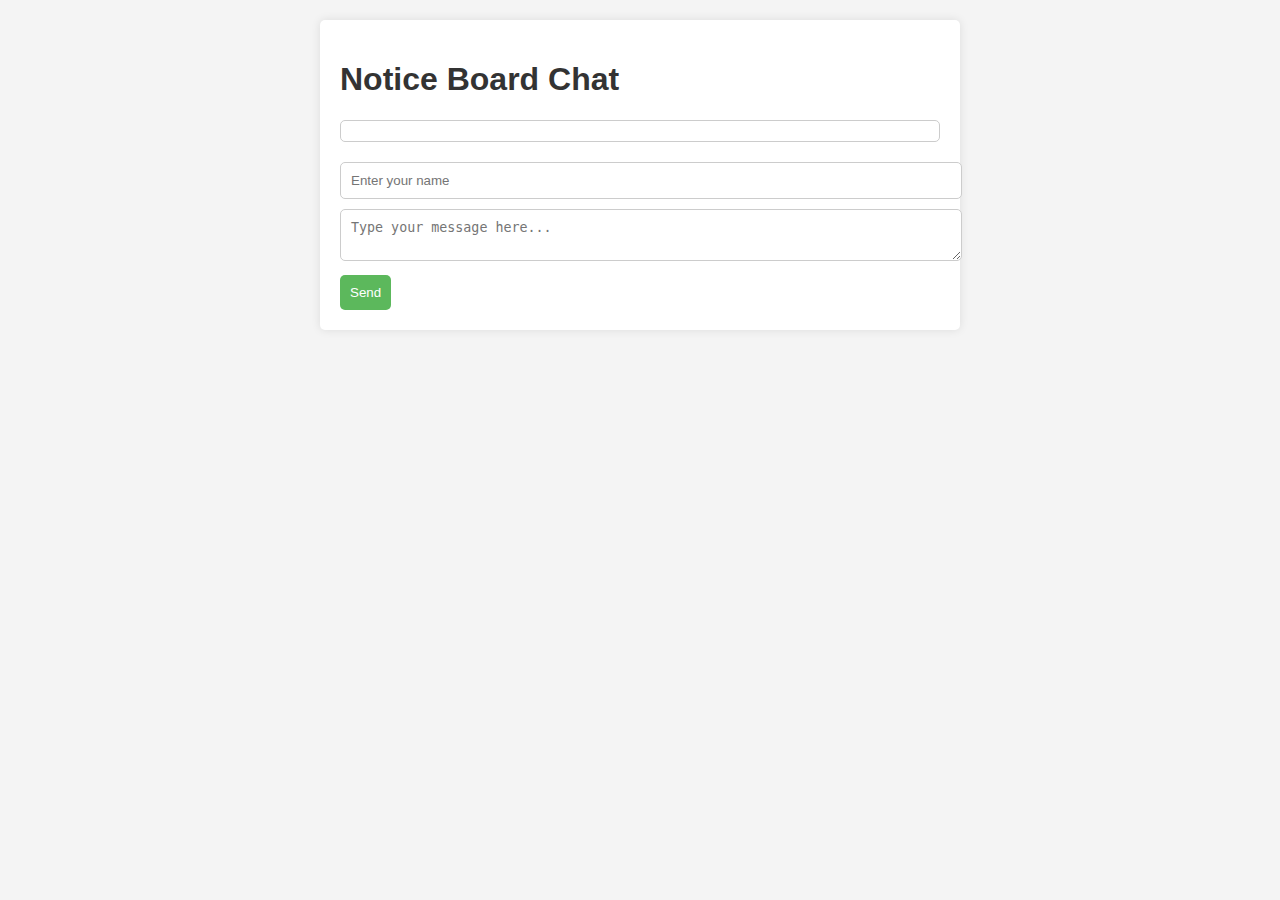
==== index.html @ 57c41f73 "Update index.html" ====
<!DOCTYPE html>
<html lang="en">
<head>
    <meta charset="UTF-8">
    <meta name="viewport" content="width=device-width, initial-scale=1.0">
    <title>Persistent Notice Board Chat</title>
    <style>
        body {
            font-family: Arial, sans-serif;
            background-color: #f4f4f4;
            color: #333;
            padding: 20px;
            margin: 0;
        }
        .container {
            max-width: 600px;
            margin: auto;
            background: white;
            padding: 20px;
            border-radius: 5px;
            box-shadow: 0 0 10px rgba(0, 0, 0, 0.1);
        }
        #messages {
            margin-bottom: 20px;
            max-height: 400px;
            overflow-y: auto;
            border: 1px solid #ccc;
            padding: 10px;
            border-radius: 5px;
            background: #fff;
        }
        .message {
            margin-bottom: 10px;
            padding: 5px;
            background: #e9e9e9;
            border-radius: 3px;
            position: relative;
        }
        .delete {
            position: absolute;
            right: 5px;
            top: 5px;
            cursor: pointer;
            color: red;
            background: none;
            border: none;
            font-weight: bold;
        }
        input, textarea {
            width: 100%;
            margin-bottom: 10px;
            padding: 10px;
            border: 1px solid #ccc;
            border-radius: 5px;
        }
        button {
            padding: 10px;
            background-color: #5cb85c;
            color: white;
            border: none;
            border-radius: 5px;
            cursor: pointer;
        }
        button:hover {
            background-color: #4cae4c;
        }
    </style>
</head>
<body>
    <div class="container">
        <h1>Notice Board Chat</h1>
        <div id="messages"></div>
        <input type="text" id="username" placeholder="Enter your name" required>
        <textarea id="message" placeholder="Type your message here..." required></textarea>
        <button id="send">Send</button>
    </div>
    <script>
        document.addEventListener('DOMContentLoaded', () => {
            const messagesDiv = document.getElementById('messages');
            const sendButton = document.getElementById('send');
            const messageInput = document.getElementById('message');
            const usernameInput = document.getElementById('username');

            // Load messages from local storage
            function loadMessages() {
                const messages = JSON.parse(localStorage.getItem('messages')) || [];
                messagesDiv.innerHTML = '';
                messages.forEach((message, index) => {
                    const messageElement = document.createElement('div');
                    messageElement.className = 'message';
                    messageElement.innerHTML = `
                        <strong>${message.username}</strong>: ${message.text}
                        <button class="delete" data-index="${index}">Delete</button>
                    `;
                    messagesDiv.appendChild(messageElement);
                });
            }

            // Send message
            sendButton.addEventListener('click', () => {
                const username = usernameInput.value;
                const messageText = messageInput.value;

                if (username && messageText) {
                    const messages = JSON.parse(localStorage.getItem('messages')) || [];
                    messages.push({ username, text: messageText });
                    localStorage.setItem('messages', JSON.stringify(messages));
                    messageInput.value = '';
                    loadMessages();
                }
            });

            // Delete message
            messagesDiv.addEventListener('click', (event) => {
                if (event.target.classList.contains('delete')) {
                    const messageIndex = event.target.getAttribute('data-index');
                    const messages = JSON.parse(localStorage.getItem('messages')) || [];
                    const messageToDelete = messages[messageIndex];

                    // Check if the logged-in user is the message sender
                    if (messageToDelete.username === usernameInput.value) {
                        messages.splice(messageIndex, 1);
                        localStorage.setItem('messages', JSON.stringify(messages));
                        loadMessages();
                    } else {
                        alert('You can only delete your own messages.');
                    }
                }
            });

            loadMessages(); // Initial load of messages
        });
    </script>
</body>
</html>
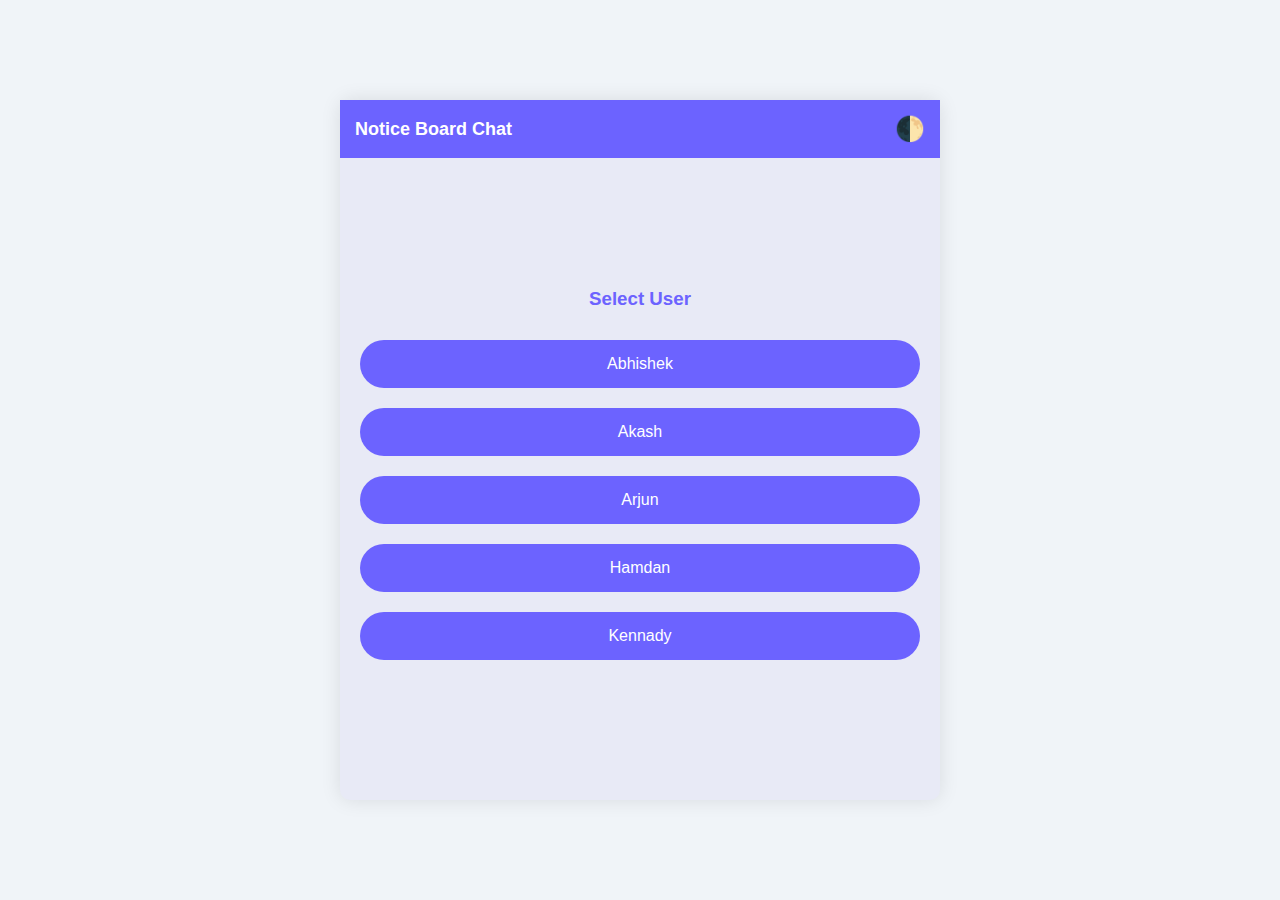
==== commit 91bafa99: "Update index.html" ====
--- a/index.html
+++ b/index.html
@@ -5,131 +5,391 @@
     <meta name="viewport" content="width=device-width, initial-scale=1.0">
     <title>Persistent Notice Board Chat</title>
     <style>
+        :root {
+            --primary-color: #6C63FF;
+            --secondary-color: #4CAF50;
+            --background-light: #F0F4F8;
+            --text-light: #333333;
+            --chat-light: #E8EAF6;
+            --message-light: #BBDEFB;
+            --sent-message-light: #C8E6C9;
+            
+            --background-dark: #1A1A2E;
+            --text-dark: #E0E0E0;
+            --chat-dark: #16213E;
+            --message-dark: #0F3460;
+            --sent-message-dark: #1A5D1A;
+        }
+
+        .dark-mode {
+            --background-color: var(--background-dark);
+            --text-color: var(--text-dark);
+            --chat-background: var(--chat-dark);
+            --message-background: var(--message-dark);
+            --sent-message-background: var(--sent-message-dark);
+        }
+
+        .light-mode {
+            --background-color: var(--background-light);
+            --text-color: var(--text-light);
+            --chat-background: var(--chat-light);
+            --message-background: var(--message-light);
+            --sent-message-background: var(--sent-message-light);
+        }
+
+        * {
+            box-sizing: border-box;
+            margin: 0;
+            padding: 0;
+        }
+
         body {
-            font-family: Arial, sans-serif;
-            background-color: #f4f4f4;
-            color: #333;
+            font-family: 'Roboto', sans-serif;
+            background-color: var(--background-color);
+            color: var(--text-color);
+            height: 100vh;
+            display: flex;
+            justify-content: center;
+            align-items: center;
+            transition: background-color 0.3s ease;
+        }
+
+        .container {
+            width: 100%;
+            max-width: 600px;
+            height: 100vh;
+            background-color: var(--chat-background);
+            box-shadow: 0 0 20px rgba(0,0,0,0.1);
+            display: flex;
+            flex-direction: column;
+            transition: background-color 0.3s ease;
+        }
+
+        .header {
+            background-color: var(--primary-color);
+            padding: 15px;
+            text-align: center;
+            font-size: 18px;
+            font-weight: bold;
+            color: #fff;
+            display: flex;
+            justify-content: space-between;
+            align-items: center;
+        }
+
+        .theme-toggle {
+            background: none;
+            border: none;
+            color: #fff;
+            font-size: 24px;
+            cursor: pointer;
+        }
+
+        #user-selection {
             padding: 20px;
-            margin: 0;
-        }
-        .container {
-            max-width: 600px;
-            margin: auto;
-            background: white;
-            padding: 20px;
+            flex-grow: 1;
+            display: flex;
+            flex-direction: column;
+            justify-content: center;
+        }
+
+        #user-selection h3 {
+            color: var(--primary-color);
+            margin-bottom: 20px;
+            text-align: center;
+        }
+
+        #user-selection button {
+            background-color: var(--primary-color);
+            color: white;
+            border: none;
+            padding: 15px;
+            margin: 10px 0;
+            border-radius: 25px;
+            font-size: 16px;
+            cursor: pointer;
+            transition: background-color 0.3s ease;
+        }
+
+        #user-selection button:hover {
+            background-color: var(--secondary-color);
+        }
+
+        .password-popup {
+            background-color: rgba(0, 0, 0, 0.8);
+            position: fixed;
+            top: 0;
+            left: 0;
+            right: 0;
+            bottom: 0;
+            display: none;
+            justify-content: center;
+            align-items: center;
+        }
+
+        .password-popup-content {
+            background-color: var(--chat-background);
+            padding: 30px;
+            border-radius: 10px;
+            width: 90%;
+            max-width: 300px;
+        }
+
+        .password-popup h3 {
+            color: var(--primary-color);
+            margin-bottom: 20px;
+            text-align: center;
+        }
+
+        .password-popup input {
+            width: 100%;
+            padding: 10px;
+            margin: 10px 0;
+            border: 1px solid var(--primary-color);
             border-radius: 5px;
-            box-shadow: 0 0 10px rgba(0, 0, 0, 0.1);
-        }
-        #messages {
-            margin-bottom: 20px;
-            max-height: 400px;
+            font-size: 16px;
+            background-color: var(--chat-background);
+            color: var(--text-color);
+        }
+
+        .password-popup button {
+            width: 100%;
+            padding: 10px;
+            background-color: var(--primary-color);
+            color: white;
+            border: none;
+            border-radius: 5px;
+            font-size: 16px;
+            cursor: pointer;
+            transition: background-color 0.3s ease;
+        }
+
+        .password-popup button:hover {
+            background-color: var(--secondary-color);
+        }
+
+        #chat-area {
+            display: none;
+            flex-direction: column;
+            height: 100%;
+        }
+
+        .chat-window {
+            flex-grow: 1;
             overflow-y: auto;
-            border: 1px solid #ccc;
-            padding: 10px;
-            border-radius: 5px;
-            background: #fff;
-        }
+            padding: 15px;
+        }
+
         .message {
+            background-color: var(--message-background);
+            color: var(--text-color);
+            border-radius: 10px;
+            padding: 10px;
             margin-bottom: 10px;
-            padding: 5px;
-            background: #e9e9e9;
-            border-radius: 3px;
+            max-width: 80%;
+            align-self: flex-start;
+            box-shadow: 0 1px 1px rgba(0,0,0,0.1);
             position: relative;
         }
-        .delete {
+
+        .message.sent {
+            background-color: var(--sent-message-background);
+            align-self: flex-end;
+        }
+
+        .message .sender {
+            font-weight: bold;
+            margin-bottom: 5px;
+            color: var(--primary-color);
+        }
+
+        .delete-btn {
             position: absolute;
+            top: 5px;
             right: 5px;
-            top: 5px;
-            cursor: pointer;
-            color: red;
-            background: none;
-            border: none;
-            font-weight: bold;
-        }
-        input, textarea {
-            width: 100%;
-            margin-bottom: 10px;
-            padding: 10px;
-            border: 1px solid #ccc;
-            border-radius: 5px;
-        }
-        button {
-            padding: 10px;
-            background-color: #5cb85c;
+            background-color: transparent;
+            border: none;
+            color: var(--text-color);
+            cursor: pointer;
+            font-size: 12px;
+            opacity: 0.7;
+        }
+
+        .delete-btn:hover {
+            opacity: 1;
+        }
+
+        .input-area {
+            display: flex;
+            padding: 10px;
+            background-color: var(--chat-background);
+        }
+
+        #message-input {
+            flex-grow: 1;
+            padding: 10px;
+            border: 1px solid var(--primary-color);
+            border-radius: 20px;
+            margin-right: 10px;
+            font-size: 16px;
+            background-color: var(--chat-background);
+            color: var(--text-color);
+        }
+
+        #send-button {
+            background-color: var(--primary-color);
             color: white;
             border: none;
-            border-radius: 5px;
-            cursor: pointer;
-        }
-        button:hover {
-            background-color: #4cae4c;
+            padding: 10px 20px;
+            border-radius: 50%;
+            cursor: pointer;
+            transition: background-color 0.3s ease;
+        }
+
+        #send-button:hover {
+            background-color: var(--secondary-color);
+        }
+
+        @media (max-width: 768px) {
+            .container {
+                height: 100vh;
+                max-height: none;
+                border-radius: 0;
+            }
+            
+            .message {
+                max-width: 90%;
+            }
+        }
+
+        @media (min-width: 769px) {
+            .container {
+                height: 80vh;
+                max-height: 700px;
+                border-radius: 10px;
+            }
         }
     </style>
 </head>
-<body>
+<body class="light-mode">
     <div class="container">
-        <h1>Notice Board Chat</h1>
-        <div id="messages"></div>
-        <input type="text" id="username" placeholder="Enter your name" required>
-        <textarea id="message" placeholder="Type your message here..." required></textarea>
-        <button id="send">Send</button>
+        <div class="header">
+            <span>Notice Board Chat</span>
+            <button class="theme-toggle" onclick="toggleTheme()">🌓</button>
+        </div>
+        <div id="user-selection">
+            <h3>Select User</h3>
+            <button onclick="selectUser('Abhishek')">Abhishek</button>
+            <button onclick="selectUser('Akash')">Akash</button>
+            <button onclick="selectUser('Arjun')">Arjun</button>
+            <button onclick="selectUser('Hamdan')">Hamdan</button>
+            <button onclick="selectUser('Kennady')">Kennady</button>
+        </div>
+
+        <div class="password-popup" id="password-popup">
+            <div class="password-popup-content">
+                <h3>Enter Password</h3>
+                <input type="password" id="password-input" placeholder="Enter your password">
+                <button onclick="checkPassword()">Submit</button>
+            </div>
+        </div>
+
+        <div id="chat-area">
+            <div class="chat-window" id="chat-window"></div>
+            <div class="input-area">
+                <input type="text" id="message-input" placeholder="Type a message...">
+                <button id="send-button">➤</button>
+            </div>
+        </div>
     </div>
+
     <script>
-        document.addEventListener('DOMContentLoaded', () => {
-            const messagesDiv = document.getElementById('messages');
-            const sendButton = document.getElementById('send');
-            const messageInput = document.getElementById('message');
-            const usernameInput = document.getElementById('username');
-
-            // Load messages from local storage
-            function loadMessages() {
-                const messages = JSON.parse(localStorage.getItem('messages')) || [];
-                messagesDiv.innerHTML = '';
-                messages.forEach((message, index) => {
-                    const messageElement = document.createElement('div');
-                    messageElement.className = 'message';
-                    messageElement.innerHTML = `
-                        <strong>${message.username}</strong>: ${message.text}
-                        <button class="delete" data-index="${index}">Delete</button>
-                    `;
-                    messagesDiv.appendChild(messageElement);
-                });
-            }
-
-            // Send message
-            sendButton.addEventListener('click', () => {
-                const username = usernameInput.value;
-                const messageText = messageInput.value;
-
-                if (username && messageText) {
-                    const messages = JSON.parse(localStorage.getItem('messages')) || [];
-                    messages.push({ username, text: messageText });
-                    localStorage.setItem('messages', JSON.stringify(messages));
-                    messageInput.value = '';
-                    loadMessages();
-                }
-            });
-
-            // Delete message
-            messagesDiv.addEventListener('click', (event) => {
-                if (event.target.classList.contains('delete')) {
-                    const messageIndex = event.target.getAttribute('data-index');
-                    const messages = JSON.parse(localStorage.getItem('messages')) || [];
-                    const messageToDelete = messages[messageIndex];
-
-                    // Check if the logged-in user is the message sender
-                    if (messageToDelete.username === usernameInput.value) {
-                        messages.splice(messageIndex, 1);
-                        localStorage.setItem('messages', JSON.stringify(messages));
-                        loadMessages();
-                    } else {
-                        alert('You can only delete your own messages.');
-                    }
-                }
-            });
-
-            loadMessages(); // Initial load of messages
+        let userName = '';
+        const passwords = {
+            'Abhishek': 'rit',
+            'Akash': 'skyjerk',
+            'Arjun': 'leorenjeev',
+            'Hamdan': 'hemboihilltop',
+            'Kennady': 'gedi'
+        };
+
+        function selectUser(user) {
+            userName = user;
+            document.getElementById('user-selection').style.display = 'none';
+            document.getElementById('password-popup').style.display = 'flex';
+        }
+
+        function checkPassword() {
+            const inputPassword = document.getElementById('password-input').value.toLowerCase().trim();
+            if (inputPassword === passwords[userName].toLowerCase()) {
+                document.getElementById('password-popup').style.display = 'none';
+                document.getElementById('chat-area').style.display = 'flex';
+                document.querySelector('.header span').textContent = `Notice Board Chat - ${userName}`;
+                loadMessages();
+            } else {
+                alert('Incorrect password! Please try again.');
+            }
+        }
+
+        document.getElementById('send-button').addEventListener('click', sendMessage);
+        document.getElementById('message-input').addEventListener('keypress', function (e) {
+            if (e.key === 'Enter') {
+                sendMessage();
+            }
         });
+
+        function sendMessage() {
+            const input = document.getElementById('message-input');
+            const message = input.value.trim();
+            if (message) {
+                const newMessage = {
+                    sender: userName,
+                    text: message,
+                    timestamp: new Date().getTime()
+                };
+                appendMessage(newMessage, true);
+                saveMessage(newMessage);
+                input.value = '';
+            }
+        }
+
+        function appendMessage(message, sent = false) {
+            const chatWindow = document.getElementById('chat-window');
+            const messageElement = document.createElement('div');
+            messageElement.className = `message ${sent ? 'sent' : ''}`;
+            messageElement.innerHTML = `
+                <div class="sender">${message.sender}</div>
+                <div>${message.text}</div>
+                ${message.sender === userName ? `<button class="delete-btn" onclick="deleteMessage(${message.timestamp})">🗑️</button>` : ''}
+            `;
+            chatWindow.appendChild(messageElement);
+            chatWindow.scrollTop = chatWindow.scrollHeight;
+        }
+
+        function saveMessage(message) {
+            let messages = JSON.parse(localStorage.getItem('messages')) || [];
+            messages.push(message);
+            localStorage.setItem('messages', JSON.stringify(messages));
+        }
+
+        function loadMessages() {
+            const messages = JSON.parse(localStorage.getItem('messages')) || [];
+            const chatWindow = document.getElementById('chat-window');
+            chatWindow.innerHTML = '';
+            messages.forEach(message => appendMessage(message, message.sender === userName));
+        }
+
+        function deleteMessage(timestamp) {
+            let messages = JSON.parse(localStorage.getItem('messages')) || [];
+            messages = messages.filter(msg => msg.timestamp !== timestamp);
+            localStorage.setItem('messages', JSON.stringify(messages));
+            loadMessages();
+        }
+
+        function toggleTheme() {
+            document.body.classList.toggle('dark-mode');
+            document.body.classList.toggle('light-mode');
+        }
     </script>
 </body>
 </html>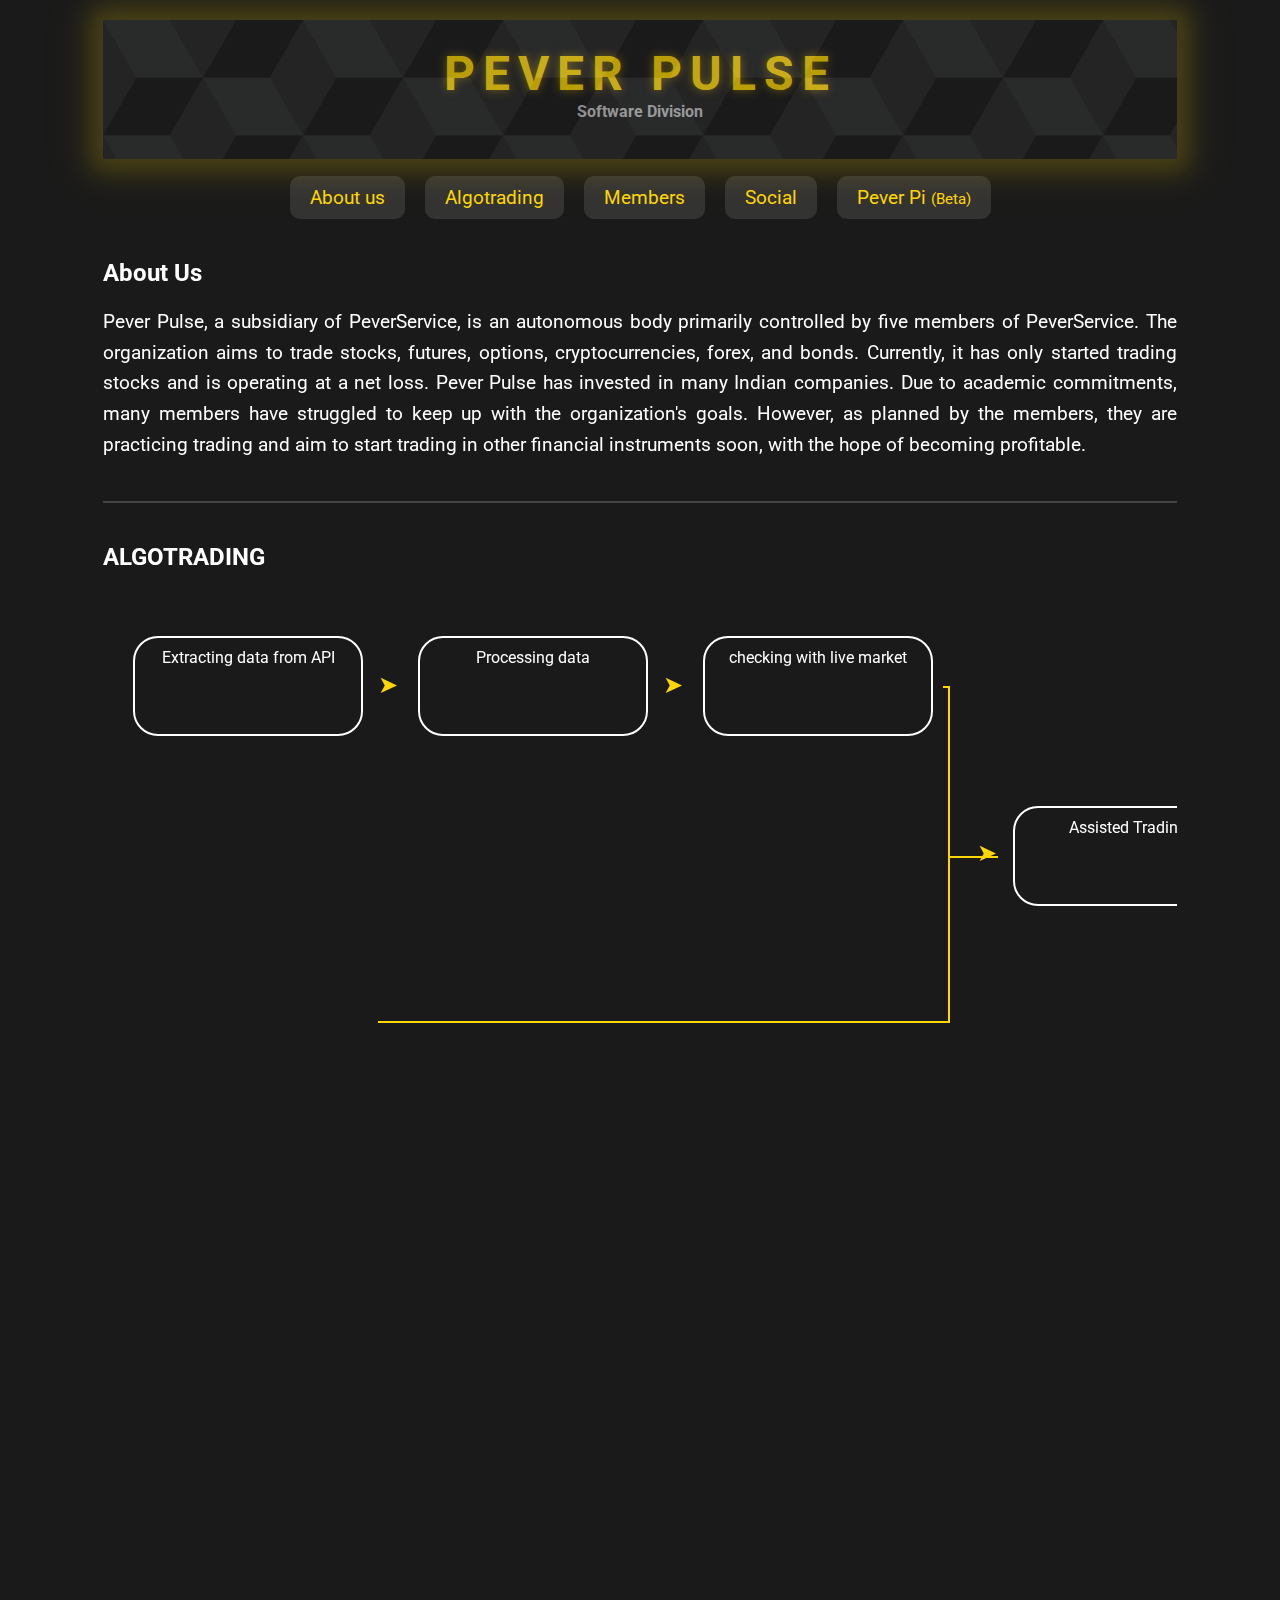
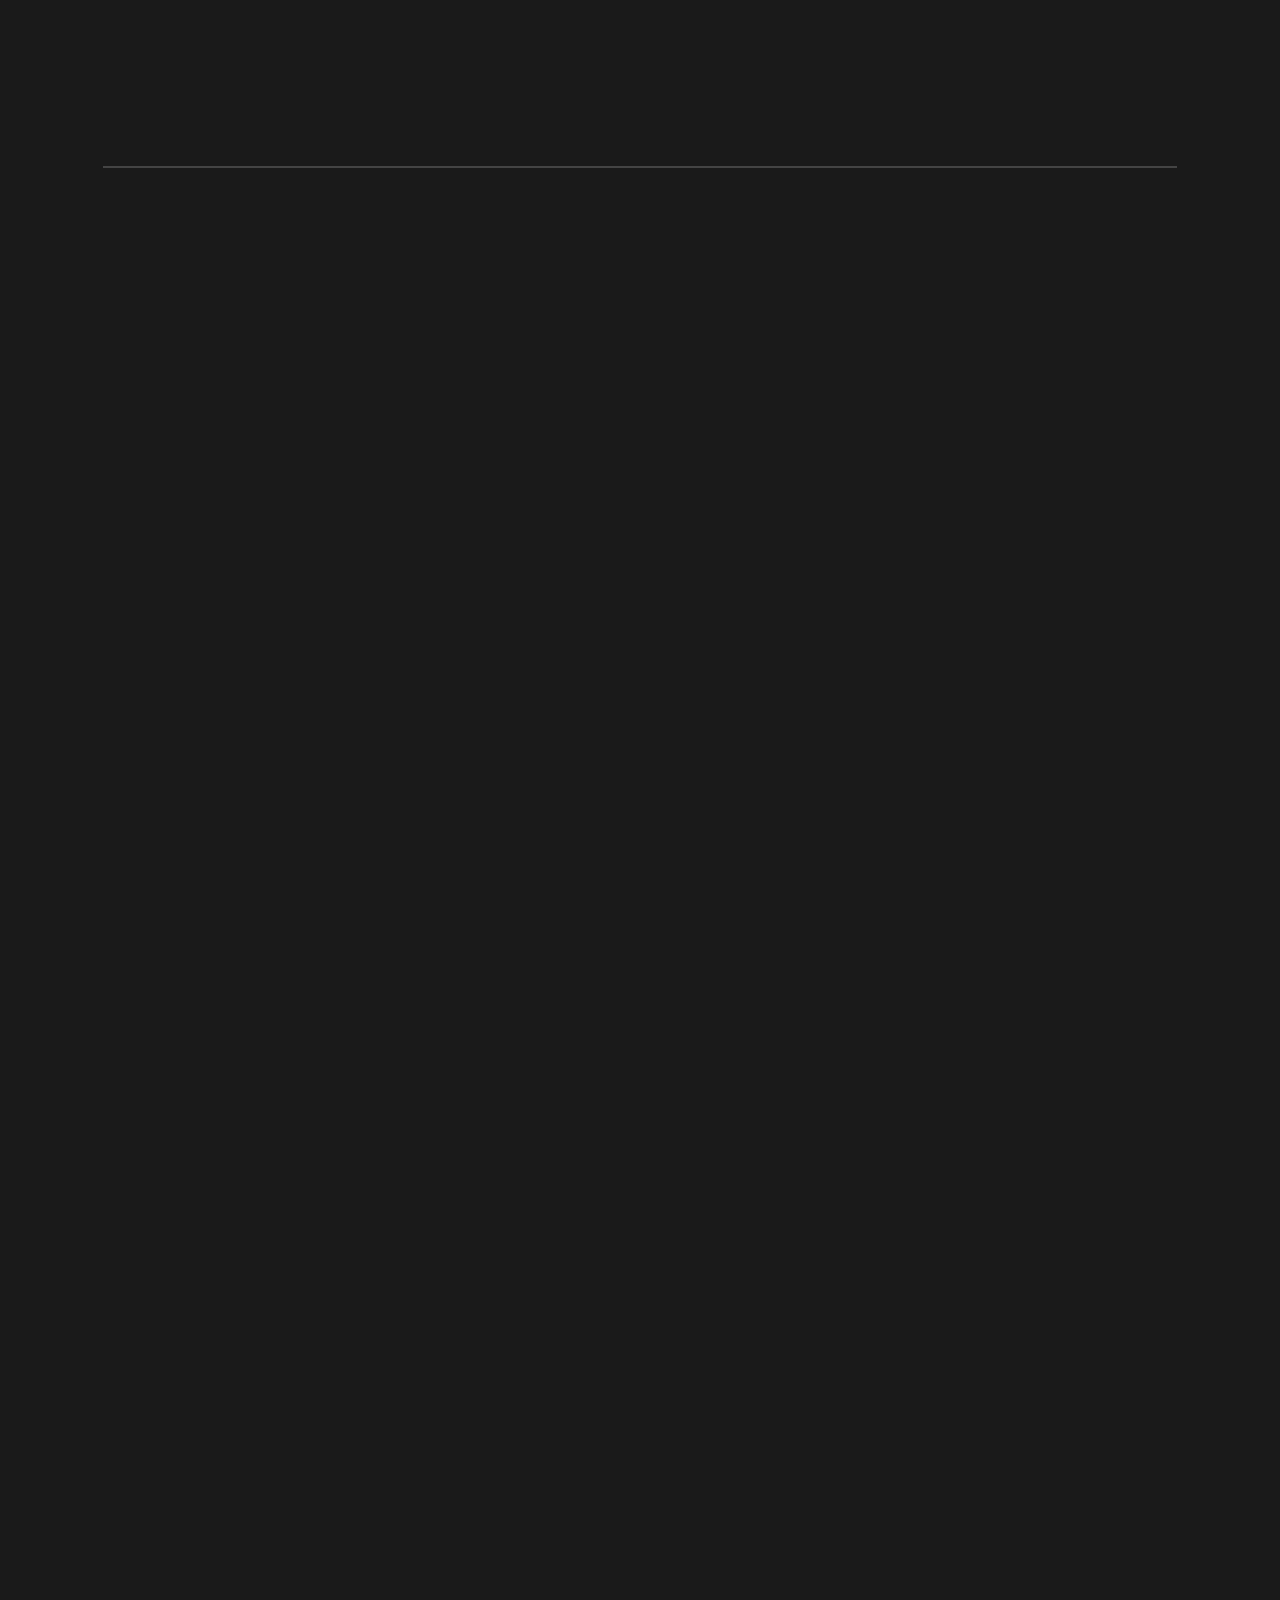
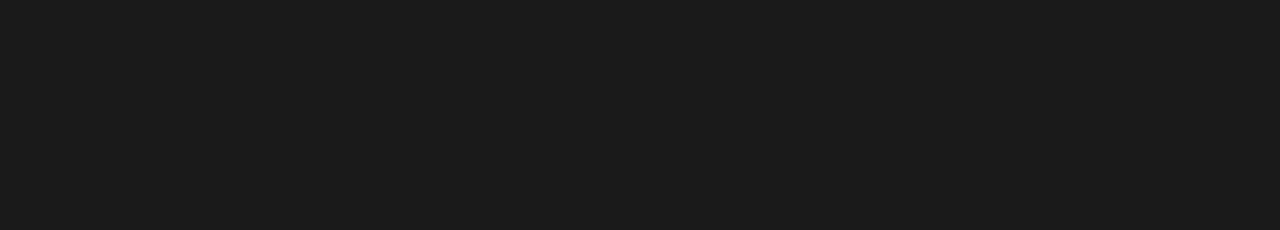
==== commit d1b25a5f: "Update index.html" ====
--- a/index.html
+++ b/index.html
@@ -1,395 +1,434 @@
-<!DOCTYPE html>
-<html lang="en">
-<head>
-    <meta charset="UTF-8">
-    <meta name="viewport" content="width=device-width, initial-scale=1.0">
-    <title>Persistent Notice Board Chat</title>
-    <style>
-        :root {
-            --primary-color: #6C63FF;
-            --secondary-color: #4CAF50;
-            --background-light: #F0F4F8;
-            --text-light: #333333;
-            --chat-light: #E8EAF6;
-            --message-light: #BBDEFB;
-            --sent-message-light: #C8E6C9;
-            
-            --background-dark: #1A1A2E;
-            --text-dark: #E0E0E0;
-            --chat-dark: #16213E;
-            --message-dark: #0F3460;
-            --sent-message-dark: #1A5D1A;
-        }
-
-        .dark-mode {
-            --background-color: var(--background-dark);
-            --text-color: var(--text-dark);
-            --chat-background: var(--chat-dark);
-            --message-background: var(--message-dark);
-            --sent-message-background: var(--sent-message-dark);
-        }
-
-        .light-mode {
-            --background-color: var(--background-light);
-            --text-color: var(--text-light);
-            --chat-background: var(--chat-light);
-            --message-background: var(--message-light);
-            --sent-message-background: var(--sent-message-light);
-        }
-
-        * {
-            box-sizing: border-box;
-            margin: 0;
-            padding: 0;
-        }
-
-        body {
-            font-family: 'Roboto', sans-serif;
-            background-color: var(--background-color);
-            color: var(--text-color);
-            height: 100vh;
-            display: flex;
-            justify-content: center;
-            align-items: center;
-            transition: background-color 0.3s ease;
-        }
-
-        .container {
-            width: 100%;
-            max-width: 600px;
-            height: 100vh;
-            background-color: var(--chat-background);
-            box-shadow: 0 0 20px rgba(0,0,0,0.1);
-            display: flex;
-            flex-direction: column;
-            transition: background-color 0.3s ease;
-        }
-
-        .header {
-            background-color: var(--primary-color);
-            padding: 15px;
-            text-align: center;
-            font-size: 18px;
-            font-weight: bold;
-            color: #fff;
-            display: flex;
-            justify-content: space-between;
-            align-items: center;
-        }
-
-        .theme-toggle {
-            background: none;
-            border: none;
-            color: #fff;
-            font-size: 24px;
-            cursor: pointer;
-        }
-
-        #user-selection {
-            padding: 20px;
-            flex-grow: 1;
-            display: flex;
-            flex-direction: column;
-            justify-content: center;
-        }
-
-        #user-selection h3 {
-            color: var(--primary-color);
-            margin-bottom: 20px;
-            text-align: center;
-        }
-
-        #user-selection button {
-            background-color: var(--primary-color);
-            color: white;
-            border: none;
-            padding: 15px;
-            margin: 10px 0;
-            border-radius: 25px;
-            font-size: 16px;
-            cursor: pointer;
-            transition: background-color 0.3s ease;
-        }
-
-        #user-selection button:hover {
-            background-color: var(--secondary-color);
-        }
-
-        .password-popup {
-            background-color: rgba(0, 0, 0, 0.8);
-            position: fixed;
-            top: 0;
-            left: 0;
-            right: 0;
-            bottom: 0;
-            display: none;
-            justify-content: center;
-            align-items: center;
-        }
-
-        .password-popup-content {
-            background-color: var(--chat-background);
-            padding: 30px;
-            border-radius: 10px;
-            width: 90%;
-            max-width: 300px;
-        }
-
-        .password-popup h3 {
-            color: var(--primary-color);
-            margin-bottom: 20px;
-            text-align: center;
-        }
-
-        .password-popup input {
-            width: 100%;
-            padding: 10px;
-            margin: 10px 0;
-            border: 1px solid var(--primary-color);
-            border-radius: 5px;
-            font-size: 16px;
-            background-color: var(--chat-background);
-            color: var(--text-color);
-        }
-
-        .password-popup button {
-            width: 100%;
-            padding: 10px;
-            background-color: var(--primary-color);
-            color: white;
-            border: none;
-            border-radius: 5px;
-            font-size: 16px;
-            cursor: pointer;
-            transition: background-color 0.3s ease;
-        }
-
-        .password-popup button:hover {
-            background-color: var(--secondary-color);
-        }
-
-        #chat-area {
-            display: none;
-            flex-direction: column;
-            height: 100%;
-        }
-
-        .chat-window {
-            flex-grow: 1;
-            overflow-y: auto;
-            padding: 15px;
-        }
-
-        .message {
-            background-color: var(--message-background);
-            color: var(--text-color);
-            border-radius: 10px;
-            padding: 10px;
-            margin-bottom: 10px;
-            max-width: 80%;
-            align-self: flex-start;
-            box-shadow: 0 1px 1px rgba(0,0,0,0.1);
-            position: relative;
-        }
-
-        .message.sent {
-            background-color: var(--sent-message-background);
-            align-self: flex-end;
-        }
-
-        .message .sender {
-            font-weight: bold;
-            margin-bottom: 5px;
-            color: var(--primary-color);
-        }
-
-        .delete-btn {
-            position: absolute;
-            top: 5px;
-            right: 5px;
-            background-color: transparent;
-            border: none;
-            color: var(--text-color);
-            cursor: pointer;
-            font-size: 12px;
-            opacity: 0.7;
-        }
-
-        .delete-btn:hover {
-            opacity: 1;
-        }
-
-        .input-area {
-            display: flex;
-            padding: 10px;
-            background-color: var(--chat-background);
-        }
-
-        #message-input {
-            flex-grow: 1;
-            padding: 10px;
-            border: 1px solid var(--primary-color);
-            border-radius: 20px;
-            margin-right: 10px;
-            font-size: 16px;
-            background-color: var(--chat-background);
-            color: var(--text-color);
-        }
-
-        #send-button {
-            background-color: var(--primary-color);
-            color: white;
-            border: none;
-            padding: 10px 20px;
-            border-radius: 50%;
-            cursor: pointer;
-            transition: background-color 0.3s ease;
-        }
-
-        #send-button:hover {
-            background-color: var(--secondary-color);
-        }
-
-        @media (max-width: 768px) {
-            .container {
-                height: 100vh;
-                max-height: none;
-                border-radius: 0;
-            }
-            
-            .message {
-                max-width: 90%;
-            }
-        }
-
-        @media (min-width: 769px) {
-            .container {
-                height: 80vh;
-                max-height: 700px;
-                border-radius: 10px;
-            }
-        }
-    </style>
-</head>
-<body class="light-mode">
-    <div class="container">
-        <div class="header">
-            <span>Notice Board Chat</span>
-            <button class="theme-toggle" onclick="toggleTheme()">🌓</button>
-        </div>
-        <div id="user-selection">
-            <h3>Select User</h3>
-            <button onclick="selectUser('Abhishek')">Abhishek</button>
-            <button onclick="selectUser('Akash')">Akash</button>
-            <button onclick="selectUser('Arjun')">Arjun</button>
-            <button onclick="selectUser('Hamdan')">Hamdan</button>
-            <button onclick="selectUser('Kennady')">Kennady</button>
-        </div>
-
-        <div class="password-popup" id="password-popup">
-            <div class="password-popup-content">
-                <h3>Enter Password</h3>
-                <input type="password" id="password-input" placeholder="Enter your password">
-                <button onclick="checkPassword()">Submit</button>
-            </div>
-        </div>
-
-        <div id="chat-area">
-            <div class="chat-window" id="chat-window"></div>
-            <div class="input-area">
-                <input type="text" id="message-input" placeholder="Type a message...">
-                <button id="send-button">➤</button>
-            </div>
-        </div>
-    </div>
-
-    <script>
-        let userName = '';
-        const passwords = {
-            'Abhishek': 'rit',
-            'Akash': 'skyjerk',
-            'Arjun': 'leorenjeev',
-            'Hamdan': 'hemboihilltop',
-            'Kennady': 'gedi'
-        };
-
-        function selectUser(user) {
-            userName = user;
-            document.getElementById('user-selection').style.display = 'none';
-            document.getElementById('password-popup').style.display = 'flex';
-        }
-
-        function checkPassword() {
-            const inputPassword = document.getElementById('password-input').value.toLowerCase().trim();
-            if (inputPassword === passwords[userName].toLowerCase()) {
-                document.getElementById('password-popup').style.display = 'none';
-                document.getElementById('chat-area').style.display = 'flex';
-                document.querySelector('.header span').textContent = `Notice Board Chat - ${userName}`;
-                loadMessages();
-            } else {
-                alert('Incorrect password! Please try again.');
-            }
-        }
-
-        document.getElementById('send-button').addEventListener('click', sendMessage);
-        document.getElementById('message-input').addEventListener('keypress', function (e) {
-            if (e.key === 'Enter') {
-                sendMessage();
-            }
-        });
-
-        function sendMessage() {
-            const input = document.getElementById('message-input');
-            const message = input.value.trim();
-            if (message) {
-                const newMessage = {
-                    sender: userName,
-                    text: message,
-                    timestamp: new Date().getTime()
-                };
-                appendMessage(newMessage, true);
-                saveMessage(newMessage);
-                input.value = '';
-            }
-        }
-
-        function appendMessage(message, sent = false) {
-            const chatWindow = document.getElementById('chat-window');
-            const messageElement = document.createElement('div');
-            messageElement.className = `message ${sent ? 'sent' : ''}`;
-            messageElement.innerHTML = `
-                <div class="sender">${message.sender}</div>
-                <div>${message.text}</div>
-                ${message.sender === userName ? `<button class="delete-btn" onclick="deleteMessage(${message.timestamp})">🗑️</button>` : ''}
-            `;
-            chatWindow.appendChild(messageElement);
-            chatWindow.scrollTop = chatWindow.scrollHeight;
-        }
-
-        function saveMessage(message) {
-            let messages = JSON.parse(localStorage.getItem('messages')) || [];
-            messages.push(message);
-            localStorage.setItem('messages', JSON.stringify(messages));
-        }
-
-        function loadMessages() {
-            const messages = JSON.parse(localStorage.getItem('messages')) || [];
-            const chatWindow = document.getElementById('chat-window');
-            chatWindow.innerHTML = '';
-            messages.forEach(message => appendMessage(message, message.sender === userName));
-        }
-
-        function deleteMessage(timestamp) {
-            let messages = JSON.parse(localStorage.getItem('messages')) || [];
-            messages = messages.filter(msg => msg.timestamp !== timestamp);
-            localStorage.setItem('messages', JSON.stringify(messages));
-            loadMessages();
-        }
-
-        function toggleTheme() {
-            document.body.classList.toggle('dark-mode');
-            document.body.classList.toggle('light-mode');
-        }
-    </script>
-</body>
-</html>+<!DOCTYPE html>
+
+<html lang="en">
+
+<head>
+    <meta charset="UTF-8">
+    <meta name="viewport" content="width=device-width, initial-scale=1.0">
+    <title>Pever Pulse - Personal Webpage</title>
+    <!-- AOS Library -->
+    <link href="https://cdn.jsdelivr.net/npm/aos@2.3.4/dist/aos.css" rel="stylesheet">
+    <link href="https://fonts.googleapis.com/css2?family=Montserrat:wght@700&display=swap" rel="stylesheet">
+    <link href="https://fonts.googleapis.com/css2?family=Roboto:wght@400;700&display=swap" rel="stylesheet">
+    <style>
+        /* Universal box-sizing */
+        * {
+            box-sizing: border-box;
+        }
+
+        body {
+            background-color: #1a1a1a;
+            color: #ffffff;
+            font-family: 'Roboto', Arial, sans-serif;
+            margin: 0;
+            padding: 0;
+            overflow-x: hidden;
+        }
+
+        .container {
+            width: 87%;
+            margin: auto;
+            padding: 20px;
+        }
+
+        .header {
+            width: 100%;
+            padding: 25px;
+            background: #1a1a1a;
+            text-align: center;
+            position: relative;
+        }
+
+        .header h1 {
+            margin: 0;
+            font-size: 3rem;
+            letter-spacing: 0.5rem;
+            color: #FFD700;
+            text-shadow: 0 0 10px rgba(255, 215, 0, 0.5);
+        }
+
+        .header h2 {
+            margin: 0;
+            font-size: 1rem;
+            color: #bbb;
+        }
+
+        .header:before {
+            content: '';
+            position: absolute;
+            top: 0;
+            left: 0;
+            width: 100%;
+            height: 110%;
+            --s: 200px;
+            --c1: #1d1d1d;
+            --c2: #4e4f51;
+            --c3: #3c3c3c;
+            background: repeating-conic-gradient(
+                    from 30deg,
+                    #0000 0 120deg,
+                    var(--c3) 0 180deg
+                )
+                calc(0.5 * var(--s)) calc(0.5 * var(--s) * 0.577),
+              repeating-conic-gradient(
+                from 30deg,
+                var(--c1) 0 60deg,
+                var(--c2) 0 120deg,
+                var(--c3) 0 180deg
+              );
+            background-size: var(--s) calc(var(--s) * 0.577);
+            box-shadow: 0 0 20px 10px rgba(255, 215, 0, 0.5), 0 0 30px 15px rgba(255, 215, 0, 0.3), 0 0 40px 20px rgba(255, 215, 0, 0.1);
+            opacity: 0.3;
+        }
+
+        .interactive-menu {
+            display: flex;
+            justify-content: center;
+            margin-top: 30px;
+            margin-bottom: 30px;
+        }
+
+        .interactive-menu a {
+            background-color: #333;
+            color: #FFD700;
+            text-decoration: none;
+            padding: 10px 20px;
+            margin: 0 10px;
+            border-radius: 10px;
+            font-size: 1.2em;
+            transition: background-color 0.3s ease, transform 0.3s ease;
+        }
+
+        .interactive-menu a:hover {
+            background-color: #FFD700;
+            color: #333;
+            transform: scale(1.1);
+            box-shadow: 0 4px 8px rgba(255, 215, 0, 0.5);
+        }
+
+        .section {
+            margin: 40px 0;
+        }
+
+        .bio p {
+            font-size: 1.2em;
+            line-height: 1.6;
+            text-align: justify;
+        }
+
+        .contact, .social {
+            display: flex;
+            justify-content: center;
+            flex-wrap: wrap;
+        }
+
+        .contact div, .social div {
+            margin: 10px;
+            text-align: center;
+        }
+
+        footer {
+            text-align: center;
+            padding: 20px 0;
+            border-top: 1px solid #444;
+            margin-top: 40px;
+        }
+
+        .social-icon {
+            width: 24px;
+            height: 24px;
+        }
+
+        a {
+            color: #FFD700;
+            text-decoration: none;
+        }
+
+        h2 {
+            font-weight: bold;
+            color: #FFFFFF;
+        }
+
+        h3 {
+            font-weight: bold;
+            color: #FFD700;
+        }
+
+        .flowchart-container {
+            overflow-x: auto;
+            white-space: nowrap;
+            margin: 20px 0;
+            display: flex;
+            justify-content: center;
+        }
+
+        .flowchart-container::-webkit-scrollbar {
+            width: 6px;
+            height: 6px;
+        }
+
+        .flowchart-container::-webkit-scrollbar-thumb {
+            background-color: #FFD700;
+            border-radius: 10px;
+        }
+
+        .flowchart-container::-webkit-scrollbar-track {
+            background-color: #2a2a2a;
+            border-radius: 10px;
+        }
+
+        .flowchart {
+            display: inline-block;
+            position: relative;
+            height: 500px;
+            width: 1600px;
+        }
+
+        .box {
+            width: 230px;
+            height: 100px;
+            border: 2px solid #ffffff;
+            padding: 10px;
+            text-align: center;
+            line-height: 1.2;
+            overflow-wrap: break-word;
+            border-radius: 25px;
+            transition: transform 0.1s ease, box-shadow 0.3s ease;
+            position: absolute;
+            z-index: 1;
+            opacity: 0;
+        }
+
+        .box:hover {
+            transform: scale(1.1);
+            box-shadow: 0 4px 8px rgba(255, 215, 0, 0.5);
+            border-color: #FFD700;
+            z-index: 10;
+        }
+
+        .box.in-view {
+            opacity: 1;
+            transition: opacity 1s, transform 1s;
+        }
+
+        .arrow {
+            position: absolute;
+            width: 0;
+            height: 0;
+            border-left: 10px solid transparent;
+            border-right: 10px solid transparent;
+            border-top: 20px solid #ffffff;
+        }
+
+        .arrow-right {
+            transform: rotate(0deg);
+        }
+
+        .line {
+            position: absolute;
+            background-color: gold;
+        }
+
+        .line.vertical {
+            width: 2px;
+        }
+
+        .line.horizontal {
+            height: 2px;
+        }
+	/* Additional styles for the members section */
+#members-section {
+    width: 800px;
+    margin: auto;
+    background-color: #1a1a1a;
+    padding: 20px;
+    border-radius: 10px;
+    box-shadow: 0 0 15px rgba(0, 0, 0, 0.5);
+    text-align: center;
+}
+
+#members-section .title {
+    font-size: 3em; /* Change this to your desired font size */
+    color: #ffd700; /* Change this to your desired color */
+    margin-bottom: 20px;
+}
+
+.member {
+    display: flex;
+    flex-direction: column;
+    align-items: center;
+    margin-bottom: 20px;
+}
+
+.member img {
+    border-radius: 50%;
+    width: 150px;
+    height: 150px;
+    object-fit: cover;
+    border: 2px solid #ffd700;
+    margin-bottom: 15px;
+}
+
+.member h2 {
+    margin: 10px 0;
+    color: #ffd700;
+}
+
+.member p {
+    margin: 0 0 15px;
+}
+
+#social-section {
+    text-align: center;
+    margin-top: 40px;
+}
+
+#social-section h2 {
+    font-size: 2em;
+    color: #ffd700;
+}
+
+#social-section p {
+    display: flex;
+    justify-content: center;
+    align-items: center;
+    margin: 20px 0;
+}
+
+#social-section img {
+    margin-right: 10px;
+}
+
+
+    </style>
+</head>
+<body>
+    <div class="container">
+        <header class="header">
+            <h1>PEVER PULSE</h1>
+            <h2>Software Division</h2>
+        </header>
+
+        <div class="interactive-menu">
+            <a href="#about">About us</a>
+            <a href="#algotrading">Algotrading</a>
+            <a href="#members-section">Members</a>
+            <a href="#social-section">Social</a>
+            <a href="https://peverpi.github.io/peverpi/#hi-there-" target="_blank">
+                Pever Pi <span style="font-size: 0.8em;">(Beta)</span>
+            </a>
+        </div>
+
+        <div class="section bio" id="about" data-aos="fade-right">
+            <h2>About Us</h2>
+            <p>Pever Pulse, a subsidiary of PeverService, is an autonomous body primarily controlled by five members of PeverService. The organization aims to trade stocks, futures, options, cryptocurrencies, forex, and bonds. Currently, it has only started trading stocks and is operating at a net loss. Pever Pulse has invested in many Indian companies. Due to academic commitments, many members have struggled to keep up with the organization's goals. However, as planned by the members, they are practicing trading and aim to start trading in other financial instruments soon, with the hope of becoming profitable.</p>
+        </div>
+        <hr style="border: 1px solid #444; margin: 20px 0;">
+
+        <div class="section bio" id="algotrading" data-aos="fade-right">
+            <h2>ALGOTRADING</h2>
+        </div>
+
+        <div class="flowchart-container">
+            <div class="flowchart" data-aos="fade-right">
+                <div style="color: gold; font-size: 24px; position: absolute; top: 60px; left: 275px;">&#10148;</div>
+                <div style="color: gold; font-size: 24px; position: absolute; top: 60px; left: 560px;">&#10148;</div>
+                <div class="box left" id="box1" style="top: 25px; left: 30px;">Extracting data from API</div>
+                <div style="color: gold; font-size: 24px; position: absolute; top: 230px; left: 1160px;">&#10148;</div>
+                <div style="color: gold; font-size: 24px; position: absolute; top: 228px; left: 874px;">&#10148;</div>
+
+                <div class="box left" id="box2" style="top: 25px; left: 315px;">Processing data</div>
+                <div class="line horizontal" style="width: 50px; top: 245px; left: 845px;"></div>
+                <div class="box left" id="box3" style="top: 25px; left: 600px;">checking with live market</div>
+                <div class="line horizontal" style="width: 33px; top: 410px; left: 410px;"></div>
+                <div class="box right" id="box6" style="top: 365px; left: 30px;">Manual Trading</div>
+                <div class="line vertical" style="height: 170px; top: 75px; left: 845px;"></div>
+                <div class="line horizontal" style="width: 6px; top: 75px; left: 840px;"></div>
+                <div class="line horizontal" style="width: 570px; top: 410px; left: 275px;"></div>
+                <div class="line vertical" style="height: 167px; top: 245px; left: 845px;"></div>
+                <div class="box right" id="box4" style="top: 195px; left: 910px;">Assisted Trading</div>
+                
+                <div class="box right" id="box5" style="top: 195px; left: 1200px;">Automated Trading</div>
+            </div>
+        </div>
+	<div class="section bio" data-aos="fade-left">
+	    <p><strong> PHASES OF THE PROCESS :</strong>
+            <p><strong>1. Extracting data from API:</strong> In this phase, the algorithm retrieves historical and real-time market data from APIs (Application Programming Interfaces) provided by exchanges, brokers, or third-party data vendors. This data is used to train and test the algorithm.</p>
+            <p><strong>2. Processing data:</strong> The retrieved data is processed and cleaned to remove any errors or inconsistencies. This phase includes data normalization, handling missing values, and transforming the data into a format suitable for the algorithm.</p>
+            <p><strong>3. Parallel checking with live market:</strong> In this phase, the algorithm is run in parallel with the live market, using historical data to simulate trades. This helps to identify potential issues and measure the algorithm's performance in real-time.</p>
+            <p><strong>4. Manual trading:</strong> The algorithm is used to generate trade signals, which are then executed manually by a human trader. This allows the trader to review and confirm each trade before execution.</p>
+            <p><strong>5. Assisted trading:</strong> The algorithm generates trade signals, which are automatically executed by a trading system. The system allows for human intervention if necessary, such as modifying or canceling trades.</p>
+            <p><strong>6. Automated trading:</strong> The algorithm is fully automated, generating and executing trades without human intervention. This phase requires rigorous testing and monitoring to ensure the algorithm performs as expected under various market conditions.</p>
+        </div>
+	<hr style="border: 1px solid #444; margin: 20px 0;">
+
+        <div class="members section" data-aos="fade-right" id="members-section">
+            <div class="title">Members</div>
+            <div class="member">
+                <img src="https://i.ibb.co/JRmFhGF/Whats-App-Image-2024-07-05-at-13-25-56-6be8d8bf.jpg" alt="Hamdan Haroon">
+                <h2>Hamdan Haroon</h2>
+                <p>Team head.</p>
+            </div>
+	    <div class="member">
+                <img src="https://i.ibb.co/J2HG8qt/renjeev.jpg" alt="Arjun Renjeev">
+                <h2>Arjun Renjeev</h2>
+                <p>Senior stock picker .</p>
+            </div>
+	    <div class="member">
+                <img src="https://i.ibb.co/JCgBvK0/kandy.jpg" alt="kandy">
+                <h2>Kenady B Paul</h2>
+                <p>Trade manager.</p>
+            </div>
+	    <div class="member">
+                <img src="https://i.ibb.co/dDmdNB9/settan-patty.jpg" alt="Arjun Renjeev">
+                <h2>Akash Ani</h2>
+                <p>Software head.</p>
+            </div>
+	    
+
+        <div class="section bio" data-aos="fade-right" id="social-section">
+            <h2>Follow Us</h2>
+            <p>
+                <a href="https://www.instagram.com/peverpulse?igsh=MWg1eW85bmNiNnFt" target="_blank">
+                    <img src="https://i.pinimg.com/originals/f5/27/44/f52744b91adbd1af680e9f4372515fb1.jpg" alt="Instagram" class="social-icon">
+                    Instagram
+                </a>
+            </p>
+        </div>
+
+        <div class="section contact" data-aos="fade-up">
+            <div>
+                <h3>Contact Us</h3>
+                <p>Email: peverpulse@gmail.com</p>
+                <p>Phone: +91 97787 38614</p>
+            </div>
+        </div>
+
+        <footer>
+            <p>&copy; 2024 Pever Pulse. All rights reserved.</p>
+        </footer>
+    </div>
+
+    <script src="https://cdn.jsdelivr.net/npm/aos@2.3.4/dist/aos.js"></script>
+    <script>
+        AOS.init();
+
+        document.addEventListener("DOMContentLoaded", function() {
+            const boxes = document.querySelectorAll('.box');
+            const observer = new IntersectionObserver(entries => {
+                entries.forEach(entry => {
+                    if (entry.isIntersecting) {
+                        entry.target.classList.add('in-view');
+                    }
+                });
+            }, {
+                threshold: 0.1
+            });
+
+            boxes.forEach(box => {
+                observer.observe(box);
+            });
+        });
+    </script>
+</body>
+</html>
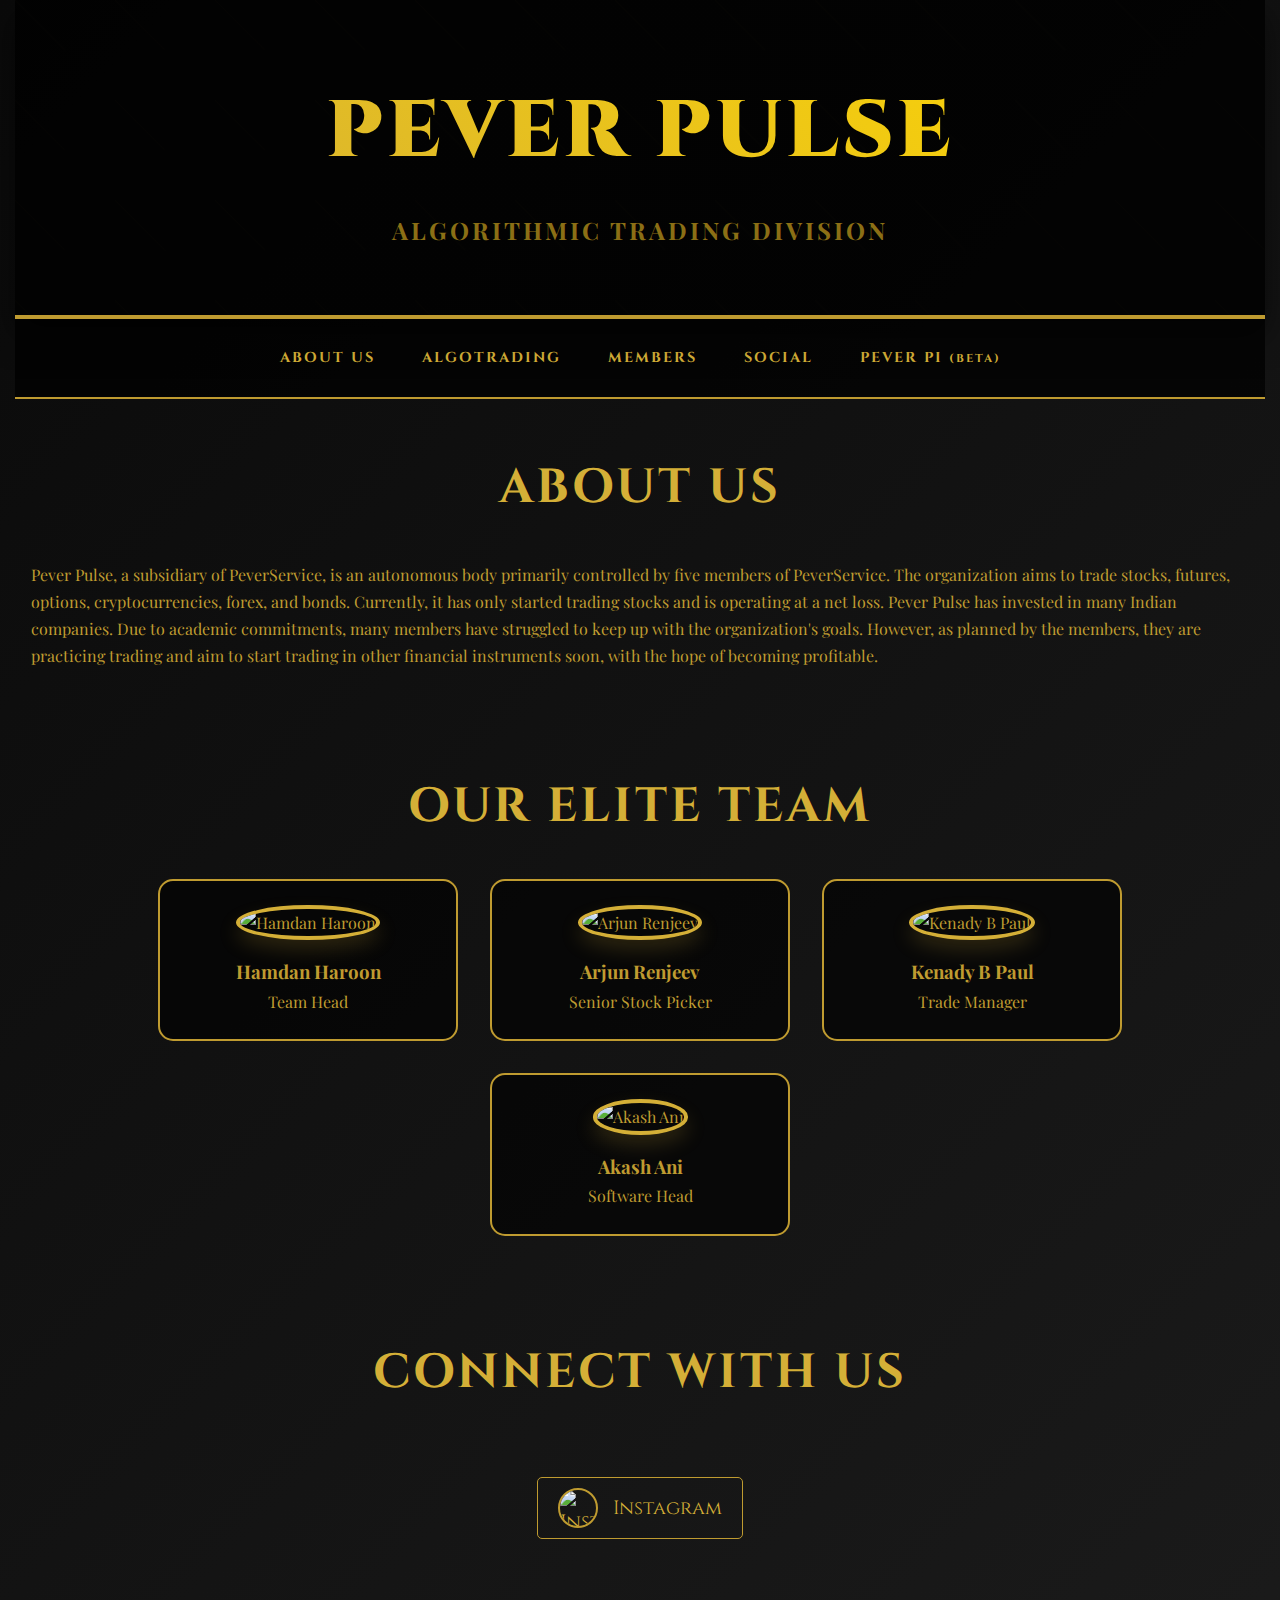
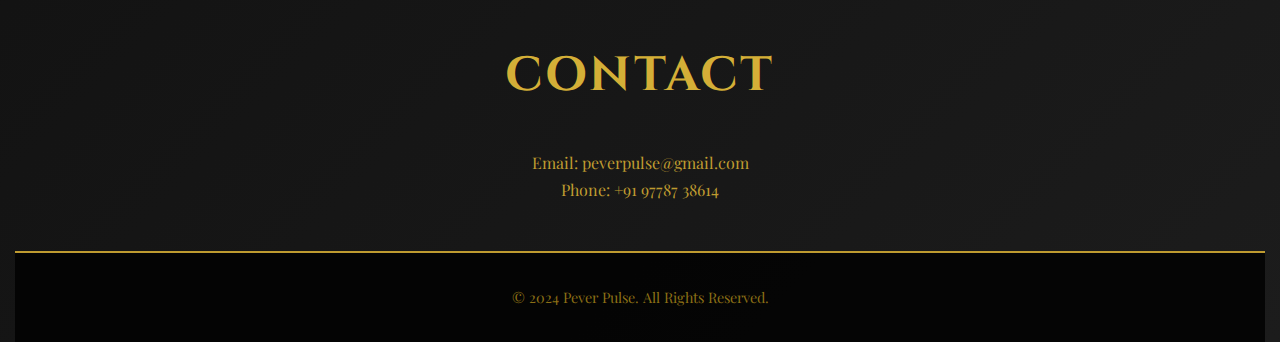
==== commit 91295abf: "Update index.html" ====
--- a/index.html
+++ b/index.html
@@ -1,434 +1,273 @@
 <!DOCTYPE html>
-
 <html lang="en">
-
 <head>
     <meta charset="UTF-8">
-    <meta name="viewport" content="width=device-width, initial-scale=1.0">
-    <title>Pever Pulse - Personal Webpage</title>
-    <!-- AOS Library -->
-    <link href="https://cdn.jsdelivr.net/npm/aos@2.3.4/dist/aos.css" rel="stylesheet">
-    <link href="https://fonts.googleapis.com/css2?family=Montserrat:wght@700&display=swap" rel="stylesheet">
-    <link href="https://fonts.googleapis.com/css2?family=Roboto:wght@400;700&display=swap" rel="stylesheet">
+    <meta name="viewport" content="width=device-width, initial-scale=1.0, maximum-scale=1.0, user-scalable=no">
+    <title>Pever Pulse - Elite Trading</title>
+    <link href="https://fonts.googleapis.com/css2?family=Cinzel:wght@400;700;900&family=Playfair+Display:wght@400;700;900&display=swap" rel="stylesheet">
     <style>
-        /* Universal box-sizing */
+        :root {
+            --deep-black: #0A0A0A;
+            --royal-gold: #BF9B30;
+            --metallic-gold: #D4AF37;
+            --dark-gold: #8B6F15;
+            --shadow-gold: rgba(191, 155, 48, 0.2);
+        }
+
         * {
-            box-sizing: border-box;
-        }
-
-        body {
-            background-color: #1a1a1a;
-            color: #ffffff;
-            font-family: 'Roboto', Arial, sans-serif;
             margin: 0;
             padding: 0;
+            box-sizing: border-box;
+            -webkit-tap-highlight-color: transparent;
+        }
+
+        html, body {
+            max-width: 100%;
             overflow-x: hidden;
         }
 
-        .container {
-            width: 87%;
-            margin: auto;
-            padding: 20px;
-        }
-
-        .header {
+        body {
+            font-family: 'Playfair Display', serif;
+            background: linear-gradient(135deg, var(--deep-black) 0%, #1C1C1C 100%);
+            color: var(--royal-gold);
+            line-height: 1.7;
+        }
+
+        .elite-container {
             width: 100%;
-            padding: 25px;
-            background: #1a1a1a;
-            text-align: center;
+            max-width: 1400px;
+            margin: 0 auto;
+            padding: 0 15px;
+        }
+
+        .elite-header {
             position: relative;
-        }
-
-        .header h1 {
-            margin: 0;
-            font-size: 3rem;
-            letter-spacing: 0.5rem;
-            color: #FFD700;
-            text-shadow: 0 0 10px rgba(255, 215, 0, 0.5);
-        }
-
-        .header h2 {
-            margin: 0;
-            font-size: 1rem;
-            color: #bbb;
-        }
-
-        .header:before {
-            content: '';
-            position: absolute;
-            top: 0;
-            left: 0;
+            text-align: center;
+            padding: 4rem 1rem;
+            background: 
+                linear-gradient(rgba(0,0,0,0.85), rgba(0,0,0,0.85)),
+                url('data:image/svg+xml;utf8,<svg xmlns="http://www.w3.org/2000/svg" width="100%" height="100%"><defs><pattern id="pattern" x="0" y="0" width="100" height="100" patternUnits="userSpaceOnUse"><path d="M0 0 L50 50 Z" stroke-width="1" stroke="rgba(191,155,48,0.1)"/></pattern></defs><rect width="100%" height="100%" fill="url(%23pattern)"/></svg>');
+            border-bottom: 4px solid var(--royal-gold);
+            box-shadow: 0 15px 30px rgba(0,0,0,0.5);
+        }
+
+        .elite-header h1 {
+            font-family: 'Cinzel', serif;
+            font-size: clamp(2.5rem, 8vw, 5rem);
+            font-weight: 900;
+            letter-spacing: 4px;
+            text-transform: uppercase;
+            background: linear-gradient(45deg, var(--metallic-gold), #FFD700);
+            -webkit-background-clip: text;
+            -webkit-text-fill-color: transparent;
+        }
+
+        .elite-header h2 {
+            font-size: clamp(1rem, 4vw, 1.5rem);
+            letter-spacing: 3px;
+            color: var(--dark-gold);
+            text-transform: uppercase;
+            margin-top: 10px;
+        }
+
+        .elite-nav {
+            display: flex;
+            flex-wrap: wrap;
+            justify-content: center;
+            background: rgba(0,0,0,0.7);
+            padding: 1rem 0;
+            border-bottom: 2px solid var(--royal-gold);
+            gap: 15px;
+        }
+
+        .elite-nav a {
+            color: var(--metallic-gold);
+            text-decoration: none;
+            text-transform: uppercase;
+            letter-spacing: 2px;
+            font-family: 'Cinzel', serif;
+            font-weight: 700;
+            font-size: 0.9rem;
+            padding: 10px 15px;
+            border: 1px solid transparent;
+            transition: all 0.3s ease;
+            border-radius: 5px;
+        }
+
+        .elite-nav a:active {
+            background-color: rgba(191, 155, 48, 0.2);
+        }
+
+        .elite-section {
+            padding: 3rem 1rem;
+        }
+
+        .elite-section-title {
+            text-align: center;
+            font-family: 'Cinzel', serif;
+            font-size: clamp(2rem, 6vw, 3rem);
+            margin-bottom: 2rem;
+            color: var(--metallic-gold);
+            letter-spacing: 3px;
+            text-transform: uppercase;
+        }
+
+        .elite-members {
+            display: flex;
+            flex-wrap: wrap;
+            justify-content: center;
+            gap: 2rem;
+        }
+
+        .elite-member {
+            text-align: center;
+            background: rgba(0,0,0,0.6);
+            padding: 1.5rem;
+            border-radius: 15px;
+            border: 2px solid var(--royal-gold);
             width: 100%;
-            height: 110%;
-            --s: 200px;
-            --c1: #1d1d1d;
-            --c2: #4e4f51;
-            --c3: #3c3c3c;
-            background: repeating-conic-gradient(
-                    from 30deg,
-                    #0000 0 120deg,
-                    var(--c3) 0 180deg
-                )
-                calc(0.5 * var(--s)) calc(0.5 * var(--s) * 0.577),
-              repeating-conic-gradient(
-                from 30deg,
-                var(--c1) 0 60deg,
-                var(--c2) 0 120deg,
-                var(--c3) 0 180deg
-              );
-            background-size: var(--s) calc(var(--s) * 0.577);
-            box-shadow: 0 0 20px 10px rgba(255, 215, 0, 0.5), 0 0 30px 15px rgba(255, 215, 0, 0.3), 0 0 40px 20px rgba(255, 215, 0, 0.1);
-            opacity: 0.3;
-        }
-
-        .interactive-menu {
-            display: flex;
-            justify-content: center;
-            margin-top: 30px;
-            margin-bottom: 30px;
-        }
-
-        .interactive-menu a {
-            background-color: #333;
-            color: #FFD700;
+            max-width: 300px;
+        }
+
+        .elite-member img {
+            width: 200px;
+            height: 200px;
+            object-fit: cover;
+            border-radius: 50%;
+            border: 4px solid var(--metallic-gold);
+            margin-bottom: 1rem;
+            box-shadow: 0 10px 20px var(--shadow-gold);
+        }
+
+        .elite-social {
+            display: flex;
+            flex-direction: column;
+            align-items: center;
+            gap: 2rem;
+            padding: 3rem 1rem;
+        }
+
+        .elite-social a {
+            color: var(--metallic-gold);
             text-decoration: none;
+            display: flex;
+            align-items: center;
+            gap: 15px;
+            font-size: 1.2rem;
+            font-family: 'Cinzel', serif;
             padding: 10px 20px;
-            margin: 0 10px;
-            border-radius: 10px;
-            font-size: 1.2em;
-            transition: background-color 0.3s ease, transform 0.3s ease;
-        }
-
-        .interactive-menu a:hover {
-            background-color: #FFD700;
-            color: #333;
-            transform: scale(1.1);
-            box-shadow: 0 4px 8px rgba(255, 215, 0, 0.5);
-        }
-
-        .section {
-            margin: 40px 0;
-        }
-
-        .bio p {
-            font-size: 1.2em;
-            line-height: 1.6;
-            text-align: justify;
-        }
-
-        .contact, .social {
-            display: flex;
-            justify-content: center;
-            flex-wrap: wrap;
-        }
-
-        .contact div, .social div {
-            margin: 10px;
-            text-align: center;
+            border: 1px solid var(--royal-gold);
+            border-radius: 5px;
+            transition: all 0.3s ease;
+        }
+
+        .elite-social a:active {
+            background-color: rgba(191, 155, 48, 0.2);
+        }
+
+        .elite-social img {
+            width: 40px;
+            height: 40px;
+            border-radius: 50%;
+            border: 2px solid var(--royal-gold);
         }
 
         footer {
-            text-align: center;
-            padding: 20px 0;
-            border-top: 1px solid #444;
-            margin-top: 40px;
-        }
-
-        .social-icon {
-            width: 24px;
-            height: 24px;
-        }
-
-        a {
-            color: #FFD700;
-            text-decoration: none;
-        }
-
-        h2 {
-            font-weight: bold;
-            color: #FFFFFF;
-        }
-
-        h3 {
-            font-weight: bold;
-            color: #FFD700;
-        }
-
-        .flowchart-container {
-            overflow-x: auto;
-            white-space: nowrap;
-            margin: 20px 0;
-            display: flex;
-            justify-content: center;
-        }
-
-        .flowchart-container::-webkit-scrollbar {
-            width: 6px;
-            height: 6px;
-        }
-
-        .flowchart-container::-webkit-scrollbar-thumb {
-            background-color: #FFD700;
-            border-radius: 10px;
-        }
-
-        .flowchart-container::-webkit-scrollbar-track {
-            background-color: #2a2a2a;
-            border-radius: 10px;
-        }
-
-        .flowchart {
-            display: inline-block;
-            position: relative;
-            height: 500px;
-            width: 1600px;
-        }
-
-        .box {
-            width: 230px;
-            height: 100px;
-            border: 2px solid #ffffff;
-            padding: 10px;
-            text-align: center;
-            line-height: 1.2;
-            overflow-wrap: break-word;
-            border-radius: 25px;
-            transition: transform 0.1s ease, box-shadow 0.3s ease;
-            position: absolute;
-            z-index: 1;
-            opacity: 0;
-        }
-
-        .box:hover {
-            transform: scale(1.1);
-            box-shadow: 0 4px 8px rgba(255, 215, 0, 0.5);
-            border-color: #FFD700;
-            z-index: 10;
-        }
-
-        .box.in-view {
-            opacity: 1;
-            transition: opacity 1s, transform 1s;
-        }
-
-        .arrow {
-            position: absolute;
-            width: 0;
-            height: 0;
-            border-left: 10px solid transparent;
-            border-right: 10px solid transparent;
-            border-top: 20px solid #ffffff;
-        }
-
-        .arrow-right {
-            transform: rotate(0deg);
-        }
-
-        .line {
-            position: absolute;
-            background-color: gold;
-        }
-
-        .line.vertical {
-            width: 2px;
-        }
-
-        .line.horizontal {
-            height: 2px;
-        }
-	/* Additional styles for the members section */
-#members-section {
-    width: 800px;
-    margin: auto;
-    background-color: #1a1a1a;
-    padding: 20px;
-    border-radius: 10px;
-    box-shadow: 0 0 15px rgba(0, 0, 0, 0.5);
-    text-align: center;
-}
-
-#members-section .title {
-    font-size: 3em; /* Change this to your desired font size */
-    color: #ffd700; /* Change this to your desired color */
-    margin-bottom: 20px;
-}
-
-.member {
-    display: flex;
-    flex-direction: column;
-    align-items: center;
-    margin-bottom: 20px;
-}
-
-.member img {
-    border-radius: 50%;
-    width: 150px;
-    height: 150px;
-    object-fit: cover;
-    border: 2px solid #ffd700;
-    margin-bottom: 15px;
-}
-
-.member h2 {
-    margin: 10px 0;
-    color: #ffd700;
-}
-
-.member p {
-    margin: 0 0 15px;
-}
-
-#social-section {
-    text-align: center;
-    margin-top: 40px;
-}
-
-#social-section h2 {
-    font-size: 2em;
-    color: #ffd700;
-}
-
-#social-section p {
-    display: flex;
-    justify-content: center;
-    align-items: center;
-    margin: 20px 0;
-}
-
-#social-section img {
-    margin-right: 10px;
-}
-
-
+            background: rgba(0,0,0,0.8);
+            color: var(--dark-gold);
+            text-align: center;
+            padding: 2rem 1rem;
+            border-top: 2px solid var(--royal-gold);
+            font-size: 0.9rem;
+        }
+
+        /* Improved touch targets */
+        @media (max-width: 480px) {
+            .elite-nav a {
+                flex-basis: calc(50% - 15px);
+                text-align: center;
+            }
+            
+            .elite-member {
+                max-width: 100%;
+            }
+        }
+
+        /* Prevent text scaling */
+        @media (max-width: 768px) {
+            body {
+                -webkit-text-size-adjust: 100%;
+            }
+        }
     </style>
 </head>
 <body>
-    <div class="container">
-        <header class="header">
-            <h1>PEVER PULSE</h1>
-            <h2>Software Division</h2>
+    <div class="elite-container">
+        <header class="elite-header">
+            <h1>Pever Pulse</h1>
+            <h2>Algorithmic Trading Division</h2>
         </header>
 
-        <div class="interactive-menu">
-            <a href="#about">About us</a>
+        <nav class="elite-nav">
+            <a href="#about">About Us</a>
             <a href="#algotrading">Algotrading</a>
-            <a href="#members-section">Members</a>
-            <a href="#social-section">Social</a>
+            <a href="#members">Members</a>
+            <a href="#social">Social</a>
             <a href="https://peverpi.github.io/peverpi/#hi-there-" target="_blank">
                 Pever Pi <span style="font-size: 0.8em;">(Beta)</span>
             </a>
-        </div>
-
-        <div class="section bio" id="about" data-aos="fade-right">
-            <h2>About Us</h2>
+        </nav>
+
+        <section id="about" class="elite-section">
+            <h2 class="elite-section-title">About Us</h2>
             <p>Pever Pulse, a subsidiary of PeverService, is an autonomous body primarily controlled by five members of PeverService. The organization aims to trade stocks, futures, options, cryptocurrencies, forex, and bonds. Currently, it has only started trading stocks and is operating at a net loss. Pever Pulse has invested in many Indian companies. Due to academic commitments, many members have struggled to keep up with the organization's goals. However, as planned by the members, they are practicing trading and aim to start trading in other financial instruments soon, with the hope of becoming profitable.</p>
-        </div>
-        <hr style="border: 1px solid #444; margin: 20px 0;">
-
-        <div class="section bio" id="algotrading" data-aos="fade-right">
-            <h2>ALGOTRADING</h2>
-        </div>
-
-        <div class="flowchart-container">
-            <div class="flowchart" data-aos="fade-right">
-                <div style="color: gold; font-size: 24px; position: absolute; top: 60px; left: 275px;">&#10148;</div>
-                <div style="color: gold; font-size: 24px; position: absolute; top: 60px; left: 560px;">&#10148;</div>
-                <div class="box left" id="box1" style="top: 25px; left: 30px;">Extracting data from API</div>
-                <div style="color: gold; font-size: 24px; position: absolute; top: 230px; left: 1160px;">&#10148;</div>
-                <div style="color: gold; font-size: 24px; position: absolute; top: 228px; left: 874px;">&#10148;</div>
-
-                <div class="box left" id="box2" style="top: 25px; left: 315px;">Processing data</div>
-                <div class="line horizontal" style="width: 50px; top: 245px; left: 845px;"></div>
-                <div class="box left" id="box3" style="top: 25px; left: 600px;">checking with live market</div>
-                <div class="line horizontal" style="width: 33px; top: 410px; left: 410px;"></div>
-                <div class="box right" id="box6" style="top: 365px; left: 30px;">Manual Trading</div>
-                <div class="line vertical" style="height: 170px; top: 75px; left: 845px;"></div>
-                <div class="line horizontal" style="width: 6px; top: 75px; left: 840px;"></div>
-                <div class="line horizontal" style="width: 570px; top: 410px; left: 275px;"></div>
-                <div class="line vertical" style="height: 167px; top: 245px; left: 845px;"></div>
-                <div class="box right" id="box4" style="top: 195px; left: 910px;">Assisted Trading</div>
-                
-                <div class="box right" id="box5" style="top: 195px; left: 1200px;">Automated Trading</div>
+        </section>
+
+        <section id="members" class="elite-section">
+            <h2 class="elite-section-title">Our Elite Team</h2>
+            <div class="elite-members">
+                <div class="elite-member">
+                    <img src="https://i.ibb.co/JRmFhGF/Whats-App-Image-2024-07-05-at-13-25-56-6be8d8bf.jpg" alt="Hamdan Haroon">
+                    <h3>Hamdan Haroon</h3>
+                    <p>Team Head</p>
+                </div>
+                <div class="elite-member">
+                    <img src="https://i.ibb.co/J2HG8qt/renjeev.jpg" alt="Arjun Renjeev">
+                    <h3>Arjun Renjeev</h3>
+                    <p>Senior Stock Picker</p>
+                </div>
+                <div class="elite-member">
+                    <img src="https://i.ibb.co/JCgBvK0/kandy.jpg" alt="Kenady B Paul">
+                    <h3>Kenady B Paul</h3>
+                    <p>Trade Manager</p>
+                </div>
+                <div class="elite-member">
+                    <img src="https://i.ibb.co/dDmdNB9/settan-patty.jpg" alt="Akash Ani">
+                    <h3>Akash Ani</h3>
+                    <p>Software Head</p>
+                </div>
             </div>
-        </div>
-	<div class="section bio" data-aos="fade-left">
-	    <p><strong> PHASES OF THE PROCESS :</strong>
-            <p><strong>1. Extracting data from API:</strong> In this phase, the algorithm retrieves historical and real-time market data from APIs (Application Programming Interfaces) provided by exchanges, brokers, or third-party data vendors. This data is used to train and test the algorithm.</p>
-            <p><strong>2. Processing data:</strong> The retrieved data is processed and cleaned to remove any errors or inconsistencies. This phase includes data normalization, handling missing values, and transforming the data into a format suitable for the algorithm.</p>
-            <p><strong>3. Parallel checking with live market:</strong> In this phase, the algorithm is run in parallel with the live market, using historical data to simulate trades. This helps to identify potential issues and measure the algorithm's performance in real-time.</p>
-            <p><strong>4. Manual trading:</strong> The algorithm is used to generate trade signals, which are then executed manually by a human trader. This allows the trader to review and confirm each trade before execution.</p>
-            <p><strong>5. Assisted trading:</strong> The algorithm generates trade signals, which are automatically executed by a trading system. The system allows for human intervention if necessary, such as modifying or canceling trades.</p>
-            <p><strong>6. Automated trading:</strong> The algorithm is fully automated, generating and executing trades without human intervention. This phase requires rigorous testing and monitoring to ensure the algorithm performs as expected under various market conditions.</p>
-        </div>
-	<hr style="border: 1px solid #444; margin: 20px 0;">
-
-        <div class="members section" data-aos="fade-right" id="members-section">
-            <div class="title">Members</div>
-            <div class="member">
-                <img src="https://i.ibb.co/JRmFhGF/Whats-App-Image-2024-07-05-at-13-25-56-6be8d8bf.jpg" alt="Hamdan Haroon">
-                <h2>Hamdan Haroon</h2>
-                <p>Team head.</p>
-            </div>
-	    <div class="member">
-                <img src="https://i.ibb.co/J2HG8qt/renjeev.jpg" alt="Arjun Renjeev">
-                <h2>Arjun Renjeev</h2>
-                <p>Senior stock picker .</p>
-            </div>
-	    <div class="member">
-                <img src="https://i.ibb.co/JCgBvK0/kandy.jpg" alt="kandy">
-                <h2>Kenady B Paul</h2>
-                <p>Trade manager.</p>
-            </div>
-	    <div class="member">
-                <img src="https://i.ibb.co/dDmdNB9/settan-patty.jpg" alt="Arjun Renjeev">
-                <h2>Akash Ani</h2>
-                <p>Software head.</p>
-            </div>
-	    
-
-        <div class="section bio" data-aos="fade-right" id="social-section">
-            <h2>Follow Us</h2>
-            <p>
-                <a href="https://www.instagram.com/peverpulse?igsh=MWg1eW85bmNiNnFt" target="_blank">
-                    <img src="https://i.pinimg.com/originals/f5/27/44/f52744b91adbd1af680e9f4372515fb1.jpg" alt="Instagram" class="social-icon">
-                    Instagram
-                </a>
-            </p>
-        </div>
-
-        <div class="section contact" data-aos="fade-up">
-            <div>
-                <h3>Contact Us</h3>
+        </section>
+
+        <section id="social" class="elite-section elite-social">
+            <h2 class="elite-section-title">Connect With Us</h2>
+            <a href="https://www.instagram.com/peverpulse?igsh=MWg1eW85bmNiNnFt" target="_blank">
+                <img src="https://i.pinimg.com/originals/f5/27/44/f52744b91adbd1af680e9f4372515fb1.jpg" alt="Instagram">
+                Instagram
+            </a>
+        </section>
+
+        <section class="elite-section">
+            <h2 class="elite-section-title">Contact</h2>
+            <div style="text-align: center;">
                 <p>Email: peverpulse@gmail.com</p>
                 <p>Phone: +91 97787 38614</p>
             </div>
-        </div>
+        </section>
 
         <footer>
-            <p>&copy; 2024 Pever Pulse. All rights reserved.</p>
+            <p>&copy; 2024 Pever Pulse. All Rights Reserved.</p>
         </footer>
     </div>
-
-    <script src="https://cdn.jsdelivr.net/npm/aos@2.3.4/dist/aos.js"></script>
-    <script>
-        AOS.init();
-
-        document.addEventListener("DOMContentLoaded", function() {
-            const boxes = document.querySelectorAll('.box');
-            const observer = new IntersectionObserver(entries => {
-                entries.forEach(entry => {
-                    if (entry.isIntersecting) {
-                        entry.target.classList.add('in-view');
-                    }
-                });
-            }, {
-                threshold: 0.1
-            });
-
-            boxes.forEach(box => {
-                observer.observe(box);
-            });
-        });
-    </script>
 </body>
 </html>
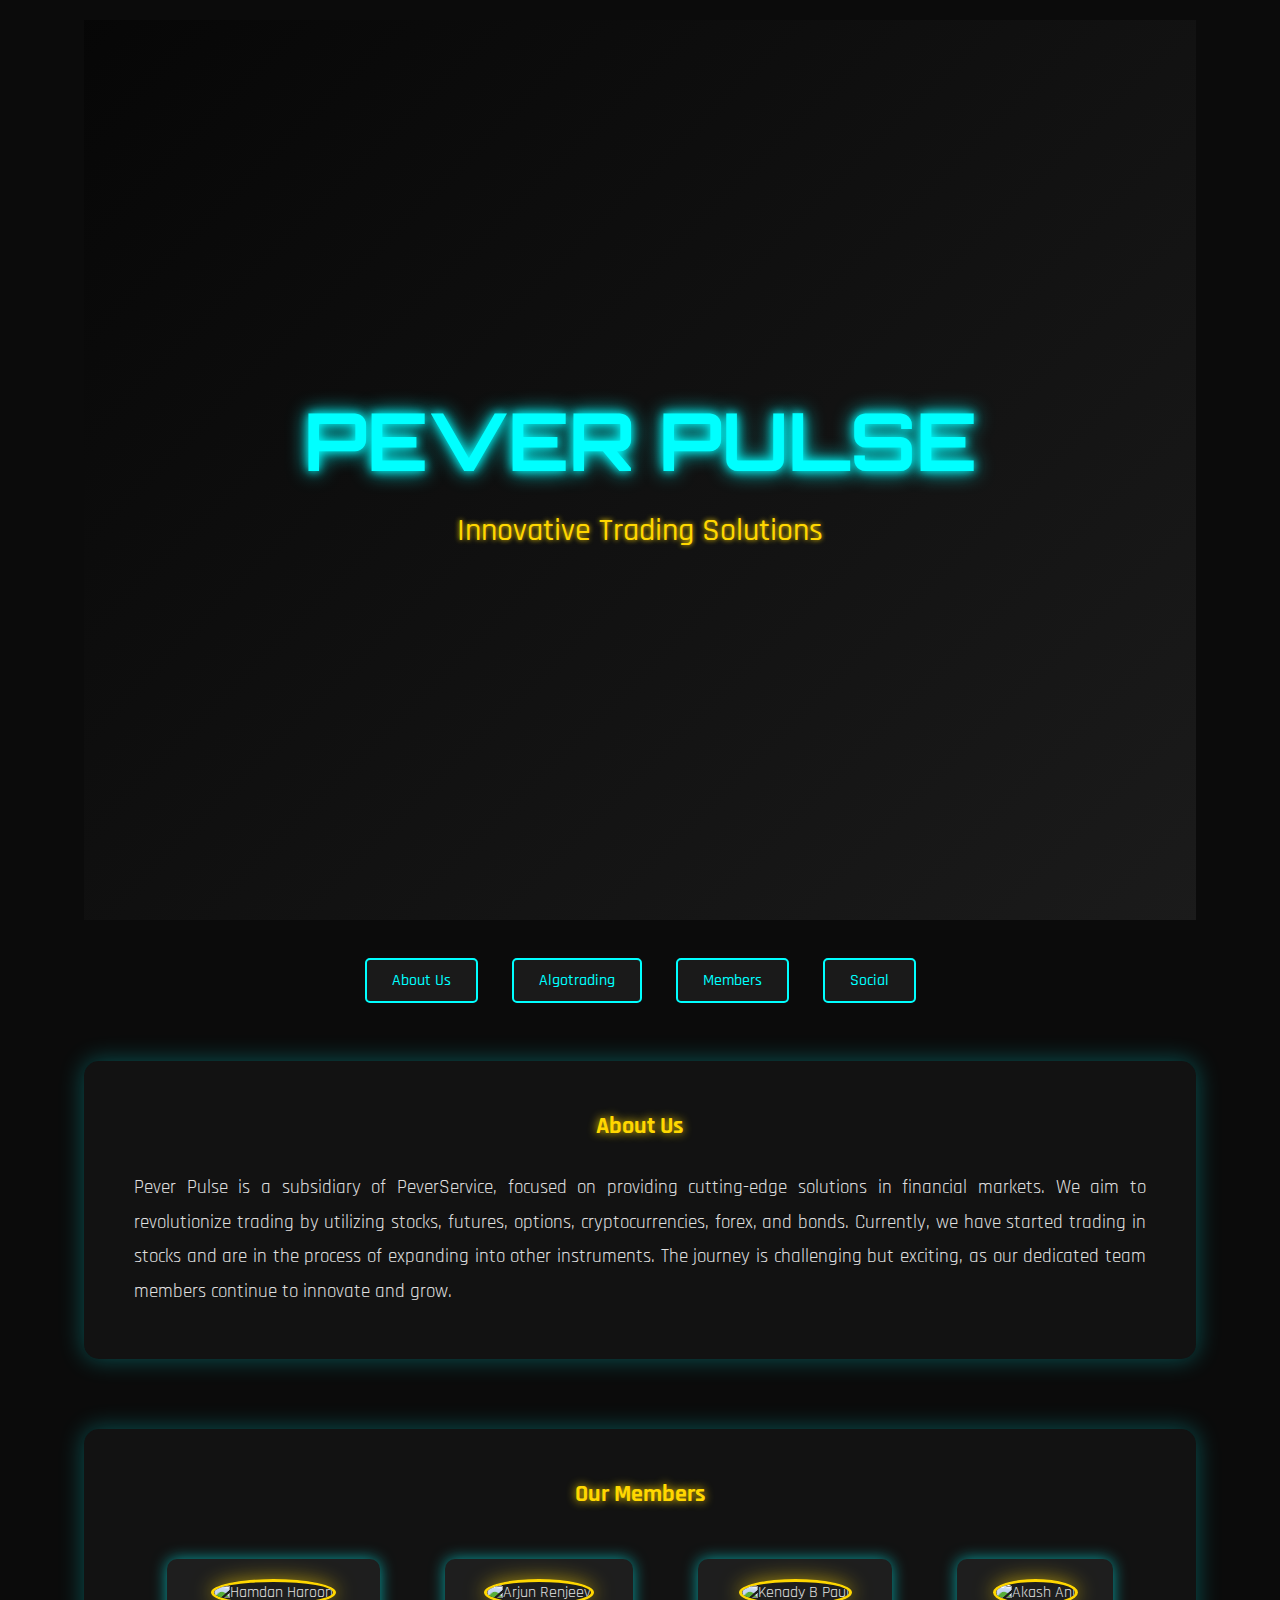
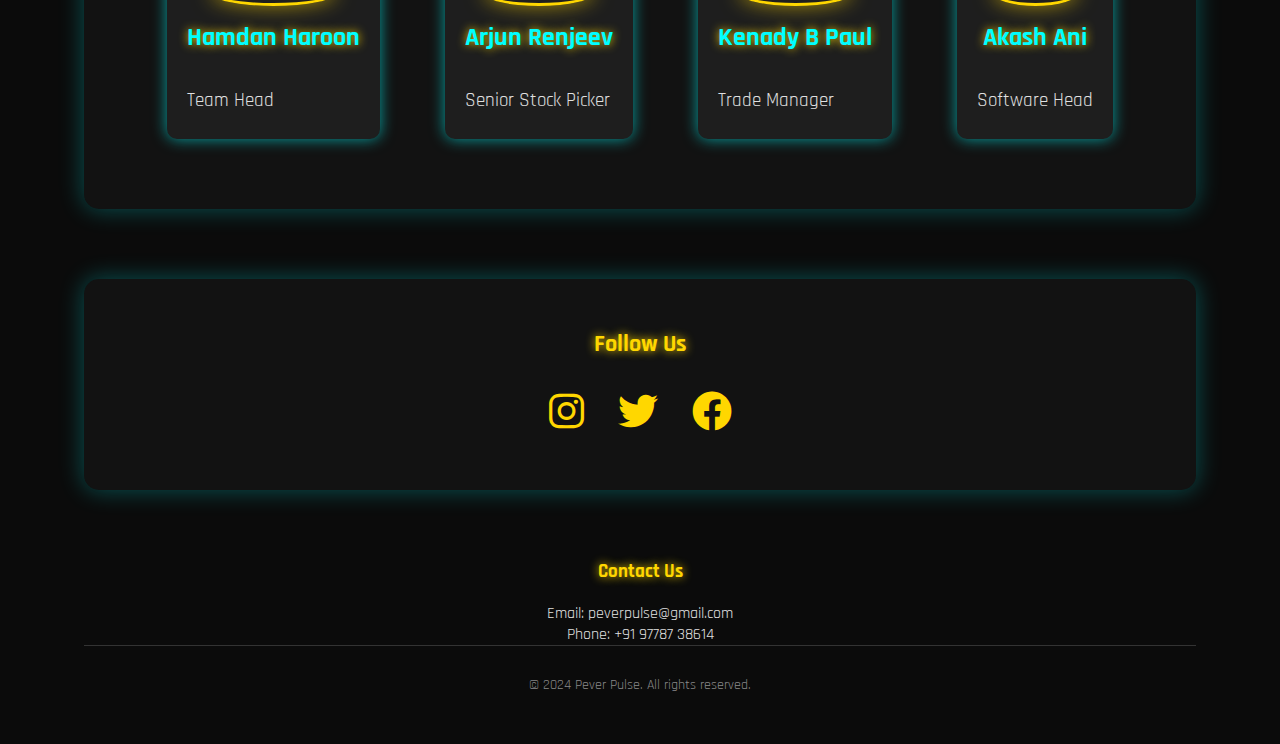
==== commit ada90d7e: "Update index.html" ====
--- a/index.html
+++ b/index.html
@@ -1,273 +1,344 @@
 <!DOCTYPE html>
 <html lang="en">
+
 <head>
     <meta charset="UTF-8">
-    <meta name="viewport" content="width=device-width, initial-scale=1.0, maximum-scale=1.0, user-scalable=no">
-    <title>Pever Pulse - Elite Trading</title>
-    <link href="https://fonts.googleapis.com/css2?family=Cinzel:wght@400;700;900&family=Playfair+Display:wght@400;700;900&display=swap" rel="stylesheet">
+    <meta name="viewport" content="width=device-width, initial-scale=1.0">
+    <title>Pever Pulse - Personal Webpage</title>
+    <!-- External CSS Libraries -->
+    <link href="https://cdn.jsdelivr.net/npm/aos@2.3.4/dist/aos.css" rel="stylesheet">
+    <link href="https://fonts.googleapis.com/css2?family=Orbitron:wght@400;700&family=Rajdhani:wght@300;500;700&display=swap" rel="stylesheet">
+    <link rel="stylesheet" href="https://cdnjs.cloudflare.com/ajax/libs/font-awesome/6.0.0-beta3/css/all.min.css">
     <style>
-        :root {
-            --deep-black: #0A0A0A;
-            --royal-gold: #BF9B30;
-            --metallic-gold: #D4AF37;
-            --dark-gold: #8B6F15;
-            --shadow-gold: rgba(191, 155, 48, 0.2);
-        }
-
         * {
+            box-sizing: border-box;
             margin: 0;
             padding: 0;
-            box-sizing: border-box;
-            -webkit-tap-highlight-color: transparent;
-        }
-
-        html, body {
-            max-width: 100%;
+        }
+
+        body {
+            background-color: #0b0b0b;
+            color: #e0e0e0;
+            font-family: 'Rajdhani', sans-serif;
             overflow-x: hidden;
         }
 
-        body {
-            font-family: 'Playfair Display', serif;
-            background: linear-gradient(135deg, var(--deep-black) 0%, #1C1C1C 100%);
-            color: var(--royal-gold);
-            line-height: 1.7;
-        }
-
-        .elite-container {
-            width: 100%;
-            max-width: 1400px;
-            margin: 0 auto;
-            padding: 0 15px;
-        }
-
-        .elite-header {
+        .container {
+            width: 90%;
+            margin: auto;
+            padding: 20px;
+        }
+
+        .header {
+            height: 100vh;
+            background: linear-gradient(135deg, rgba(5, 5, 5, 0.7), rgba(34, 34, 34, 0.7)), url('https://drive.google.com/uc?export=view&id=1MOg4jafPSoDb-y2OzVRK-N3TV--R8mJ1');
+            background-blend-mode: overlay;
+            background-size: cover;
+            color: #00FFFF;
+            display: flex;
+            justify-content: center;
+            align-items: center;
+            flex-direction: column;
+            text-align: center;
             position: relative;
-            text-align: center;
-            padding: 4rem 1rem;
-            background: 
-                linear-gradient(rgba(0,0,0,0.85), rgba(0,0,0,0.85)),
-                url('data:image/svg+xml;utf8,<svg xmlns="http://www.w3.org/2000/svg" width="100%" height="100%"><defs><pattern id="pattern" x="0" y="0" width="100" height="100" patternUnits="userSpaceOnUse"><path d="M0 0 L50 50 Z" stroke-width="1" stroke="rgba(191,155,48,0.1)"/></pattern></defs><rect width="100%" height="100%" fill="url(%23pattern)"/></svg>');
-            border-bottom: 4px solid var(--royal-gold);
-            box-shadow: 0 15px 30px rgba(0,0,0,0.5);
-        }
-
-        .elite-header h1 {
-            font-family: 'Cinzel', serif;
-            font-size: clamp(2.5rem, 8vw, 5rem);
-            font-weight: 900;
-            letter-spacing: 4px;
-            text-transform: uppercase;
-            background: linear-gradient(45deg, var(--metallic-gold), #FFD700);
-            -webkit-background-clip: text;
-            -webkit-text-fill-color: transparent;
-        }
-
-        .elite-header h2 {
-            font-size: clamp(1rem, 4vw, 1.5rem);
-            letter-spacing: 3px;
-            color: var(--dark-gold);
-            text-transform: uppercase;
-            margin-top: 10px;
-        }
-
-        .elite-nav {
+            overflow: hidden;
+        }
+
+        .header h1 {
+            font-size: 5rem;
+            font-family: 'Orbitron', sans-serif;
+            color: #00FFFF;
+            text-shadow: 0 0 10px #00FFFF, 0 0 20px #00FFFF;
+            animation: neonGlow 3s infinite alternate;
+            z-index: 2;
+        }
+
+        .header h2 {
+            margin-top: 20px;
+            font-size: 2rem;
+            font-weight: 500;
+            color: #FFD700;
+            text-shadow: 0 0 5px #FFD700;
+            animation: fadeIn 2s infinite alternate;
+            z-index: 2;
+        }
+
+        @keyframes neonGlow {
+            0% {
+                text-shadow: 0 0 10px #00FFFF, 0 0 20px #00FFFF;
+            }
+            100% {
+                text-shadow: 0 0 20px #00FFFF, 0 0 40px #00FFFF;
+            }
+        }
+
+        .menu {
+            margin: 50px 0;
+            text-align: center;
+            z-index: 2;
+            animation: slideIn 2s ease-out;
+        }
+
+        .menu a {
+            margin: 0 15px;
+            padding: 10px 25px;
+            text-decoration: none;
+            color: #00FFFF;
+            font-weight: 500;
+            background-color: #1a1a1a;
+            border-radius: 5px;
+            border: 2px solid #00FFFF;
+            transition: transform 0.3s, background-color 0.3s, box-shadow 0.3s;
+            z-index: 2;
+        }
+
+        .menu a:hover {
+            background-color: #00FFFF;
+            color: #1a1a1a;
+            transform: translateY(-5px);
+            box-shadow: 0 0 20px #00FFFF;
+        }
+
+        .section {
+            margin: 70px 0;
+            padding: 50px;
+            background: #121212;
+            border-radius: 15px;
+            box-shadow: 0 0 25px rgba(0, 255, 255, 0.3);
+            animation: fadeIn 2s;
+            position: relative;
+            z-index: 2;
+        }
+
+        .section h2 {
+            text-align: center;
+            color: #FFD700;
+            font-weight: 700;
+            margin-bottom: 30px;
+            text-shadow: 0 0 10px #FFD700;
+            animation: pulse 3s infinite alternate;
+        }
+
+        @keyframes pulse {
+            0% {
+                text-shadow: 0 0 10px #FFD700;
+            }
+            100% {
+                text-shadow: 0 0 20px #FFD700;
+            }
+        }
+
+        .section p {
+            text-align: justify;
+            font-size: 1.2em;
+            line-height: 1.8;
+        }
+
+        .members-section {
             display: flex;
+            justify-content: space-around;
             flex-wrap: wrap;
-            justify-content: center;
-            background: rgba(0,0,0,0.7);
-            padding: 1rem 0;
-            border-bottom: 2px solid var(--royal-gold);
-            gap: 15px;
-        }
-
-        .elite-nav a {
-            color: var(--metallic-gold);
-            text-decoration: none;
-            text-transform: uppercase;
-            letter-spacing: 2px;
-            font-family: 'Cinzel', serif;
-            font-weight: 700;
-            font-size: 0.9rem;
-            padding: 10px 15px;
-            border: 1px solid transparent;
-            transition: all 0.3s ease;
-            border-radius: 5px;
-        }
-
-        .elite-nav a:active {
-            background-color: rgba(191, 155, 48, 0.2);
-        }
-
-        .elite-section {
-            padding: 3rem 1rem;
-        }
-
-        .elite-section-title {
-            text-align: center;
-            font-family: 'Cinzel', serif;
-            font-size: clamp(2rem, 6vw, 3rem);
-            margin-bottom: 2rem;
-            color: var(--metallic-gold);
-            letter-spacing: 3px;
-            text-transform: uppercase;
-        }
-
-        .elite-members {
-            display: flex;
-            flex-wrap: wrap;
-            justify-content: center;
-            gap: 2rem;
-        }
-
-        .elite-member {
-            text-align: center;
-            background: rgba(0,0,0,0.6);
-            padding: 1.5rem;
-            border-radius: 15px;
-            border: 2px solid var(--royal-gold);
-            width: 100%;
-            max-width: 300px;
-        }
-
-        .elite-member img {
-            width: 200px;
-            height: 200px;
-            object-fit: cover;
+            animation: fadeUp 2s;
+        }
+
+        .member {
+            text-align: center;
+            margin: 20px;
+            transition: transform 0.3s, box-shadow 0.3s;
+            background-color: #1e1e1e;
+            padding: 20px;
+            border-radius: 10px;
+            box-shadow: 0 0 15px rgba(0, 255, 255, 0.6);
+            animation: memberHover 3s infinite alternate;
+        }
+
+        @keyframes memberHover {
+            0% {
+                box-shadow: 0 0 10px rgba(0, 255, 255, 0.5);
+            }
+            100% {
+                box-shadow: 0 0 20px rgba(0, 255, 255, 0.8);
+            }
+        }
+
+        .member:hover {
+            transform: translateY(-15px);
+            box-shadow: 0 0 25px rgba(0, 255, 255, 1);
+        }
+
+        .member img {
+            width: 150px;
+            height: 150px;
             border-radius: 50%;
-            border: 4px solid var(--metallic-gold);
-            margin-bottom: 1rem;
-            box-shadow: 0 10px 20px var(--shadow-gold);
-        }
-
-        .elite-social {
-            display: flex;
-            flex-direction: column;
-            align-items: center;
-            gap: 2rem;
-            padding: 3rem 1rem;
-        }
-
-        .elite-social a {
-            color: var(--metallic-gold);
-            text-decoration: none;
-            display: flex;
-            align-items: center;
-            gap: 15px;
-            font-size: 1.2rem;
-            font-family: 'Cinzel', serif;
-            padding: 10px 20px;
-            border: 1px solid var(--royal-gold);
-            border-radius: 5px;
-            transition: all 0.3s ease;
-        }
-
-        .elite-social a:active {
-            background-color: rgba(191, 155, 48, 0.2);
-        }
-
-        .elite-social img {
-            width: 40px;
-            height: 40px;
-            border-radius: 50%;
-            border: 2px solid var(--royal-gold);
+            border: 3px solid #FFD700;
+            box-shadow: 0 0 20px rgba(255, 215, 0, 0.6);
+        }
+
+        .member h2 {
+            margin-top: 15px;
+            font-size: 1.6em;
+            color: #00FFFF;
+        }
+
+        .social-section {
+            text-align: center;
+        }
+
+        .social-icons {
+            margin-top: 20px;
+        }
+
+        .social-icons a {
+            color: #FFD700;
+            margin: 0 15px;
+            font-size: 2.5em;
+            transition: color 0.3s, transform 0.3s;
+            animation: iconHover 2s infinite alternate;
+        }
+
+        @keyframes iconHover {
+            0% {
+                transform: rotate(0deg);
+            }
+            100% {
+                transform: rotate(15deg);
+            }
+        }
+
+        .social-icons a:hover {
+            color: #00FFFF;
+            transform: rotate(25deg) scale(1.2);
+        }
+
+        .contact-info {
+            text-align: center;
+            margin-top: 40px;
+            animation: fadeUp 2s;
+        }
+
+        .contact-info h3 {
+            color: #FFD700;
+            margin-bottom: 20px;
+            text-shadow: 0 0 10px #FFD700;
+            animation: pulse 3s infinite alternate;
         }
 
         footer {
-            background: rgba(0,0,0,0.8);
-            color: var(--dark-gold);
-            text-align: center;
-            padding: 2rem 1rem;
-            border-top: 2px solid var(--royal-gold);
-            font-size: 0.9rem;
-        }
-
-        /* Improved touch targets */
-        @media (max-width: 480px) {
-            .elite-nav a {
-                flex-basis: calc(50% - 15px);
-                text-align: center;
-            }
-            
-            .elite-member {
-                max-width: 100%;
-            }
-        }
-
-        /* Prevent text scaling */
-        @media (max-width: 768px) {
-            body {
-                -webkit-text-size-adjust: 100%;
+            text-align: center;
+            padding: 30px;
+            background-color: #0b0b0b;
+            color: #888;
+            font-size: 0.9em;
+            border-top: 1px solid #333;
+        }
+
+        @keyframes fadeIn {
+            from {
+                opacity: 0;
+            }
+            to {
+                opacity: 1;
+            }
+        }
+
+        @keyframes fadeUp {
+            from {
+                opacity: 0;
+                transform: translateY(20px);
+            }
+            to {
+                opacity: 1;
+                transform: translateY(0);
+            }
+        }
+
+        @keyframes slideIn {
+            from {
+                transform: translateX(-100%);
+                opacity: 0;
+            }
+            to {
+                transform: translateX(0);
+                opacity: 1;
             }
         }
     </style>
 </head>
+
 <body>
-    <div class="elite-container">
-        <header class="elite-header">
-            <h1>Pever Pulse</h1>
-            <h2>Algorithmic Trading Division</h2>
+    <div class="container">
+        <header class="header">
+            <h1>PEVER PULSE</h1>
+            <h2>Innovative Trading Solutions</h2>
         </header>
 
-        <nav class="elite-nav">
+        <nav class="menu">
             <a href="#about">About Us</a>
             <a href="#algotrading">Algotrading</a>
             <a href="#members">Members</a>
             <a href="#social">Social</a>
-            <a href="https://peverpi.github.io/peverpi/#hi-there-" target="_blank">
-                Pever Pi <span style="font-size: 0.8em;">(Beta)</span>
-            </a>
         </nav>
 
-        <section id="about" class="elite-section">
-            <h2 class="elite-section-title">About Us</h2>
-            <p>Pever Pulse, a subsidiary of PeverService, is an autonomous body primarily controlled by five members of PeverService. The organization aims to trade stocks, futures, options, cryptocurrencies, forex, and bonds. Currently, it has only started trading stocks and is operating at a net loss. Pever Pulse has invested in many Indian companies. Due to academic commitments, many members have struggled to keep up with the organization's goals. However, as planned by the members, they are practicing trading and aim to start trading in other financial instruments soon, with the hope of becoming profitable.</p>
+        <section class="section" id="about">
+            <h2>About Us</h2>
+            <p>Pever Pulse is a subsidiary of PeverService, focused on providing cutting-edge solutions in financial markets.
+                We aim to revolutionize trading by utilizing stocks, futures, options, cryptocurrencies, forex, and bonds.
+                Currently, we have started trading in stocks and are in the process of expanding into other instruments.
+                The journey is challenging but exciting, as our dedicated team members continue to innovate and grow.
+            </p>
         </section>
 
-        <section id="members" class="elite-section">
-            <h2 class="elite-section-title">Our Elite Team</h2>
-            <div class="elite-members">
-                <div class="elite-member">
+        <section class="section" id="members">
+            <h2>Our Members</h2>
+            <div class="members-section">
+                <div class="member">
                     <img src="https://i.ibb.co/JRmFhGF/Whats-App-Image-2024-07-05-at-13-25-56-6be8d8bf.jpg" alt="Hamdan Haroon">
-                    <h3>Hamdan Haroon</h3>
+                    <h2>Hamdan Haroon</h2>
                     <p>Team Head</p>
                 </div>
-                <div class="elite-member">
+                <div class="member">
                     <img src="https://i.ibb.co/J2HG8qt/renjeev.jpg" alt="Arjun Renjeev">
-                    <h3>Arjun Renjeev</h3>
+                    <h2>Arjun Renjeev</h2>
                     <p>Senior Stock Picker</p>
                 </div>
-                <div class="elite-member">
+                <div class="member">
                     <img src="https://i.ibb.co/JCgBvK0/kandy.jpg" alt="Kenady B Paul">
-                    <h3>Kenady B Paul</h3>
+                    <h2>Kenady B Paul</h2>
                     <p>Trade Manager</p>
                 </div>
-                <div class="elite-member">
+                <div class="member">
                     <img src="https://i.ibb.co/dDmdNB9/settan-patty.jpg" alt="Akash Ani">
-                    <h3>Akash Ani</h3>
+                    <h2>Akash Ani</h2>
                     <p>Software Head</p>
                 </div>
             </div>
         </section>
 
-        <section id="social" class="elite-section elite-social">
-            <h2 class="elite-section-title">Connect With Us</h2>
-            <a href="https://www.instagram.com/peverpulse?igsh=MWg1eW85bmNiNnFt" target="_blank">
-                <img src="https://i.pinimg.com/originals/f5/27/44/f52744b91adbd1af680e9f4372515fb1.jpg" alt="Instagram">
-                Instagram
-            </a>
-        </section>
-
-        <section class="elite-section">
-            <h2 class="elite-section-title">Contact</h2>
-            <div style="text-align: center;">
-                <p>Email: peverpulse@gmail.com</p>
-                <p>Phone: +91 97787 38614</p>
+        <section class="section social-section" id="social">
+            <h2>Follow Us</h2>
+            <div class="social-icons">
+                <a href="https://www.instagram.com/peverpulse?igsh=MWg1eW85bmNiNnFt" target="_blank"><i class="fab fa-instagram"></i></a>
+                <a href="https://twitter.com/" target="_blank"><i class="fab fa-twitter"></i></a>
+                <a href="https://facebook.com/" target="_blank"><i class="fab fa-facebook"></i></a>
             </div>
         </section>
 
+        <div class="contact-info">
+            <h3>Contact Us</h3>
+            <p>Email: peverpulse@gmail.com</p>
+            <p>Phone: +91 97787 38614</p>
+        </div>
+
         <footer>
-            <p>&copy; 2024 Pever Pulse. All Rights Reserved.</p>
+            <p>&copy; 2024 Pever Pulse. All rights reserved.</p>
         </footer>
     </div>
+
+    <script src="https://cdn.jsdelivr.net/npm/aos@2.3.4/dist/aos.js"></script>
+    <script>
+        AOS.init();
+    </script>
 </body>
+
 </html>
+
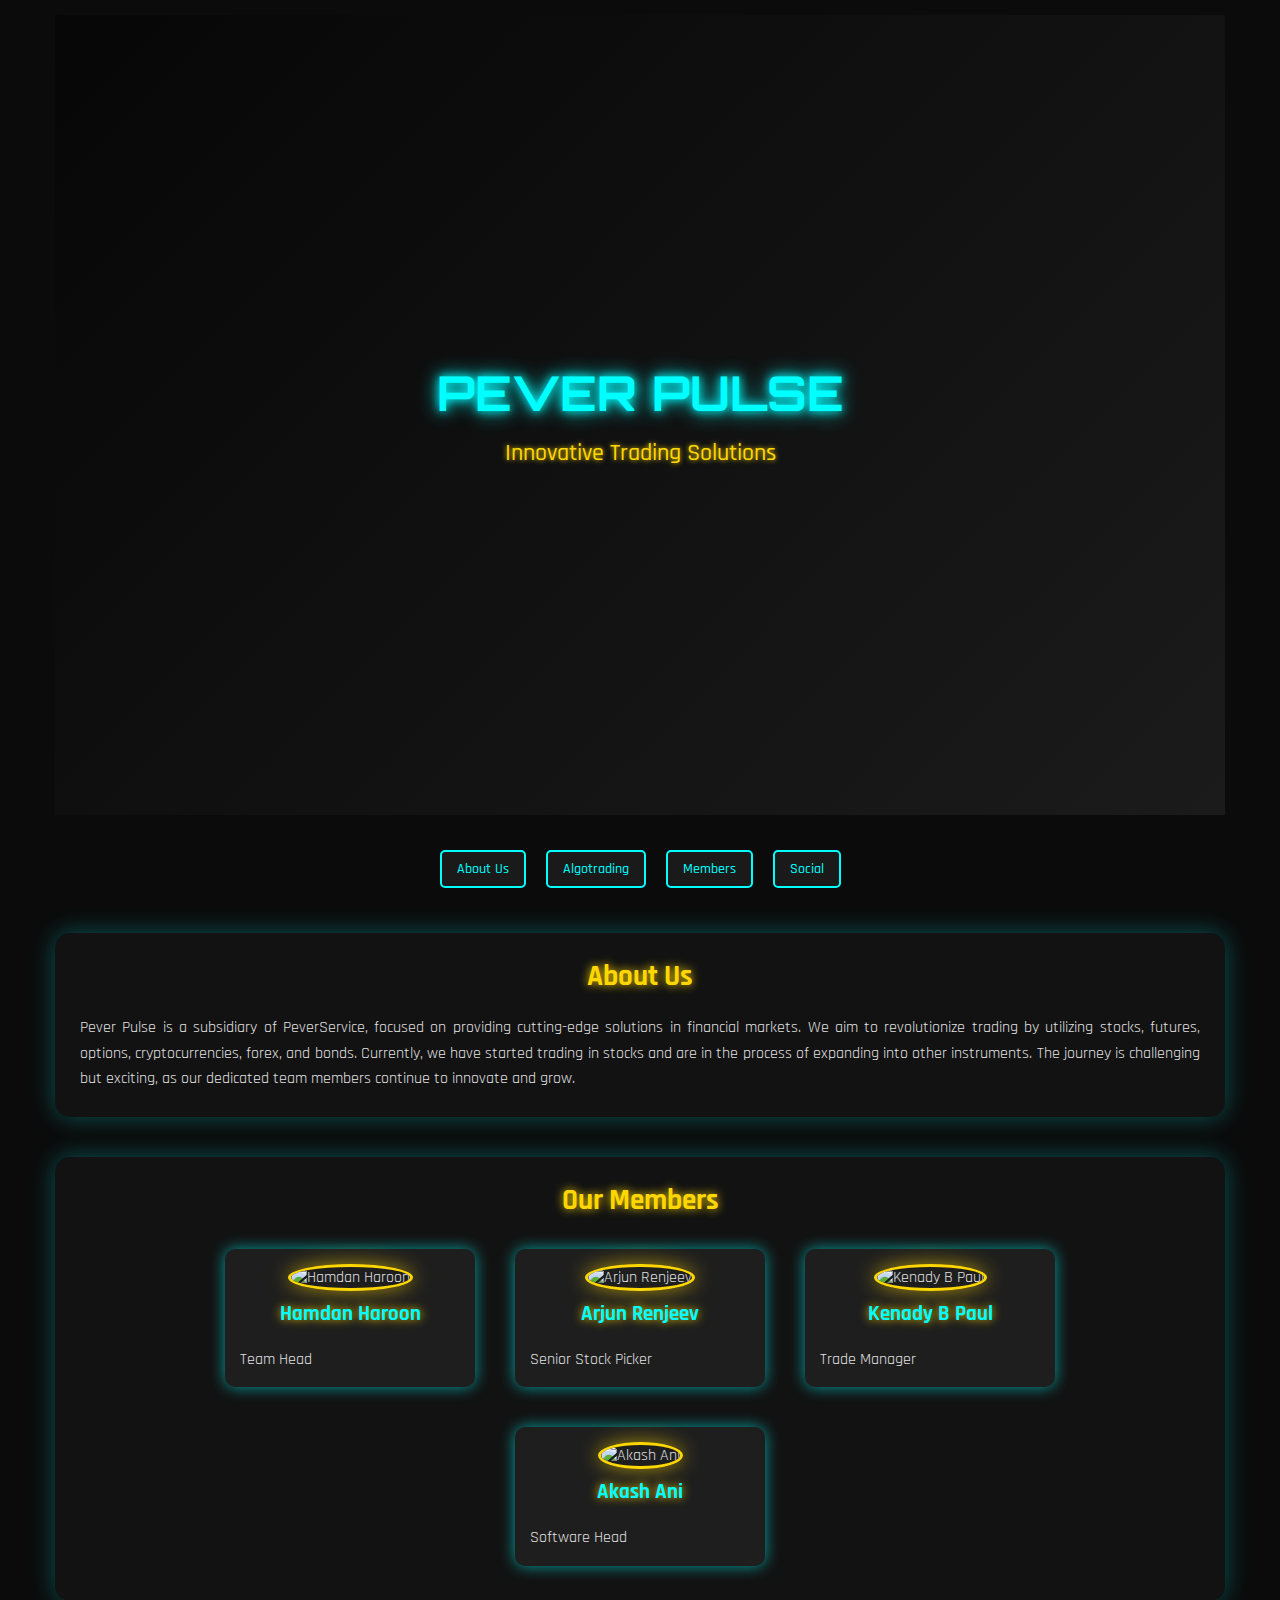
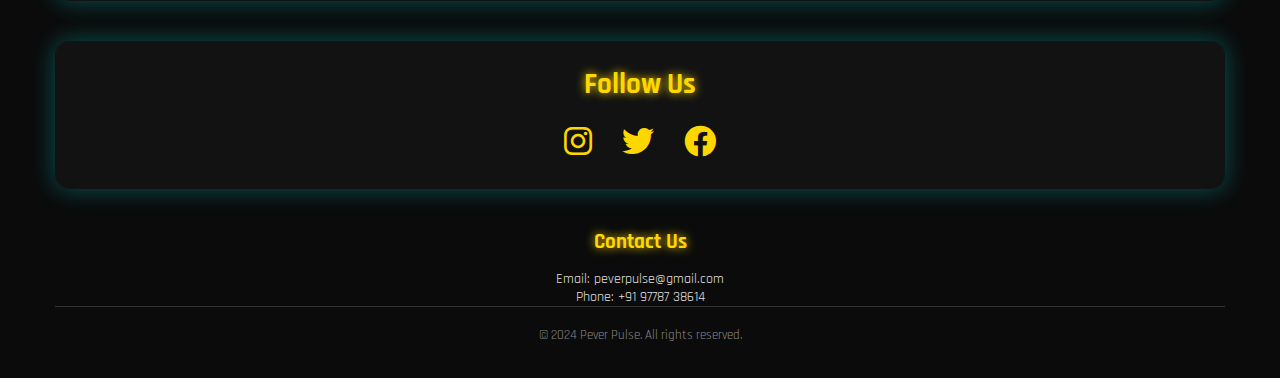
==== commit 7a7517c1: "Update index.html" ====
--- a/index.html
+++ b/index.html
@@ -3,7 +3,7 @@
 
 <head>
     <meta charset="UTF-8">
-    <meta name="viewport" content="width=device-width, initial-scale=1.0">
+    <meta name="viewport" content="width=device-width, initial-scale=1.0, maximum-scale=1.0, user-scalable=no">
     <title>Pever Pulse - Personal Webpage</title>
     <!-- External CSS Libraries -->
     <link href="https://cdn.jsdelivr.net/npm/aos@2.3.4/dist/aos.css" rel="stylesheet">
@@ -14,6 +14,7 @@
             box-sizing: border-box;
             margin: 0;
             padding: 0;
+            -webkit-tap-highlight-color: transparent;
         }
 
         body {
@@ -21,19 +22,23 @@
             color: #e0e0e0;
             font-family: 'Rajdhani', sans-serif;
             overflow-x: hidden;
+            touch-action: manipulation;
         }
 
         .container {
-            width: 90%;
+            width: 100%;
+            max-width: 1200px;
             margin: auto;
-            padding: 20px;
+            padding: 15px;
         }
 
         .header {
             height: 100vh;
+            max-height: 800px;
             background: linear-gradient(135deg, rgba(5, 5, 5, 0.7), rgba(34, 34, 34, 0.7)), url('https://drive.google.com/uc?export=view&id=1MOg4jafPSoDb-y2OzVRK-N3TV--R8mJ1');
             background-blend-mode: overlay;
             background-size: cover;
+            background-position: center;
             color: #00FFFF;
             display: flex;
             justify-content: center;
@@ -42,20 +47,22 @@
             text-align: center;
             position: relative;
             overflow: hidden;
+            padding: 20px;
         }
 
         .header h1 {
-            font-size: 5rem;
+            font-size: 3rem;
             font-family: 'Orbitron', sans-serif;
             color: #00FFFF;
             text-shadow: 0 0 10px #00FFFF, 0 0 20px #00FFFF;
             animation: neonGlow 3s infinite alternate;
             z-index: 2;
+            word-break: break-word;
         }
 
         .header h2 {
-            margin-top: 20px;
-            font-size: 2rem;
+            margin-top: 15px;
+            font-size: 1.5rem;
             font-weight: 500;
             color: #FFD700;
             text-shadow: 0 0 5px #FFD700;
@@ -63,25 +70,20 @@
             z-index: 2;
         }
 
-        @keyframes neonGlow {
-            0% {
-                text-shadow: 0 0 10px #00FFFF, 0 0 20px #00FFFF;
-            }
-            100% {
-                text-shadow: 0 0 20px #00FFFF, 0 0 40px #00FFFF;
-            }
-        }
-
         .menu {
-            margin: 50px 0;
+            margin: 30px 0;
             text-align: center;
             z-index: 2;
             animation: slideIn 2s ease-out;
+            display: flex;
+            flex-wrap: wrap;
+            justify-content: center;
+            gap: 10px;
         }
 
         .menu a {
-            margin: 0 15px;
-            padding: 10px 25px;
+            margin: 5px;
+            padding: 8px 15px;
             text-decoration: none;
             color: #00FFFF;
             font-weight: 500;
@@ -90,18 +92,12 @@
             border: 2px solid #00FFFF;
             transition: transform 0.3s, background-color 0.3s, box-shadow 0.3s;
             z-index: 2;
-        }
-
-        .menu a:hover {
-            background-color: #00FFFF;
-            color: #1a1a1a;
-            transform: translateY(-5px);
-            box-shadow: 0 0 20px #00FFFF;
+            font-size: 0.9rem;
         }
 
         .section {
-            margin: 70px 0;
-            padding: 50px;
+            margin: 40px 0;
+            padding: 25px;
             background: #121212;
             border-radius: 15px;
             box-shadow: 0 0 25px rgba(0, 255, 255, 0.3);
@@ -114,69 +110,51 @@
             text-align: center;
             color: #FFD700;
             font-weight: 700;
-            margin-bottom: 30px;
+            margin-bottom: 20px;
             text-shadow: 0 0 10px #FFD700;
             animation: pulse 3s infinite alternate;
-        }
-
-        @keyframes pulse {
-            0% {
-                text-shadow: 0 0 10px #FFD700;
-            }
-            100% {
-                text-shadow: 0 0 20px #FFD700;
-            }
+            font-size: 1.8rem;
         }
 
         .section p {
             text-align: justify;
-            font-size: 1.2em;
-            line-height: 1.8;
+            font-size: 1rem;
+            line-height: 1.6;
         }
 
         .members-section {
             display: flex;
-            justify-content: space-around;
+            justify-content: center;
             flex-wrap: wrap;
             animation: fadeUp 2s;
+            gap: 20px;
         }
 
         .member {
             text-align: center;
-            margin: 20px;
+            margin: 10px;
             transition: transform 0.3s, box-shadow 0.3s;
             background-color: #1e1e1e;
-            padding: 20px;
+            padding: 15px;
             border-radius: 10px;
             box-shadow: 0 0 15px rgba(0, 255, 255, 0.6);
             animation: memberHover 3s infinite alternate;
-        }
-
-        @keyframes memberHover {
-            0% {
-                box-shadow: 0 0 10px rgba(0, 255, 255, 0.5);
-            }
-            100% {
-                box-shadow: 0 0 20px rgba(0, 255, 255, 0.8);
-            }
-        }
-
-        .member:hover {
-            transform: translateY(-15px);
-            box-shadow: 0 0 25px rgba(0, 255, 255, 1);
+            width: 250px;
+            max-width: 100%;
         }
 
         .member img {
-            width: 150px;
-            height: 150px;
+            width: 120px;
+            height: 120px;
             border-radius: 50%;
             border: 3px solid #FFD700;
             box-shadow: 0 0 20px rgba(255, 215, 0, 0.6);
+            object-fit: cover;
         }
 
         .member h2 {
-            margin-top: 15px;
-            font-size: 1.6em;
+            margin-top: 10px;
+            font-size: 1.3em;
             color: #00FFFF;
         }
 
@@ -186,82 +164,104 @@
 
         .social-icons {
             margin-top: 20px;
+            display: flex;
+            justify-content: center;
+            gap: 30px;
         }
 
         .social-icons a {
             color: #FFD700;
-            margin: 0 15px;
-            font-size: 2.5em;
+            font-size: 2em;
             transition: color 0.3s, transform 0.3s;
             animation: iconHover 2s infinite alternate;
         }
 
-        @keyframes iconHover {
-            0% {
-                transform: rotate(0deg);
-            }
-            100% {
-                transform: rotate(15deg);
-            }
-        }
-
-        .social-icons a:hover {
-            color: #00FFFF;
-            transform: rotate(25deg) scale(1.2);
-        }
-
         .contact-info {
             text-align: center;
-            margin-top: 40px;
+            margin-top: 30px;
             animation: fadeUp 2s;
         }
 
         .contact-info h3 {
             color: #FFD700;
-            margin-bottom: 20px;
+            margin-bottom: 15px;
             text-shadow: 0 0 10px #FFD700;
             animation: pulse 3s infinite alternate;
+            font-size: 1.3rem;
+        }
+
+        .contact-info p {
+            font-size: 0.9rem;
         }
 
         footer {
             text-align: center;
-            padding: 30px;
+            padding: 20px;
             background-color: #0b0b0b;
             color: #888;
-            font-size: 0.9em;
+            font-size: 0.8em;
             border-top: 1px solid #333;
         }
 
-        @keyframes fadeIn {
-            from {
-                opacity: 0;
-            }
-            to {
-                opacity: 1;
-            }
-        }
-
-        @keyframes fadeUp {
-            from {
-                opacity: 0;
-                transform: translateY(20px);
-            }
-            to {
-                opacity: 1;
-                transform: translateY(0);
-            }
-        }
-
-        @keyframes slideIn {
-            from {
-                transform: translateX(-100%);
-                opacity: 0;
-            }
-            to {
-                transform: translateX(0);
-                opacity: 1;
-            }
-        }
+        /* Mobile-specific adjustments */
+        @media screen and (max-width: 768px) {
+            .header h1 {
+                font-size: 2.5rem;
+            }
+
+            .header h2 {
+                font-size: 1.2rem;
+            }
+
+            .section {
+                padding: 15px;
+            }
+
+            .member {
+                width: calc(50% - 20px);
+                margin: 10px;
+            }
+
+            .social-icons {
+                gap: 20px;
+            }
+
+            .social-icons a {
+                font-size: 1.8em;
+            }
+        }
+
+        @media screen and (max-width: 480px) {
+            .header h1 {
+                font-size: 2rem;
+            }
+
+            .header h2 {
+                font-size: 1rem;
+            }
+
+            .menu a {
+                font-size: 0.8rem;
+                padding: 6px 12px;
+            }
+
+            .member {
+                width: 100%;
+            }
+        }
+
+        /* Existing animations remain the same */
+        @keyframes neonGlow {
+            0% { text-shadow: 0 0 10px #00FFFF, 0 0 20px #00FFFF; }
+            100% { text-shadow: 0 0 20px #00FFFF, 0 0 40px #00FFFF; }
+        }
+
+        @keyframes pulse {
+            0% { text-shadow: 0 0 10px #FFD700; }
+            100% { text-shadow: 0 0 20px #FFD700; }
+        }
+
+        /* Other existing keyframe animations remain unchanged */
     </style>
 </head>
 
